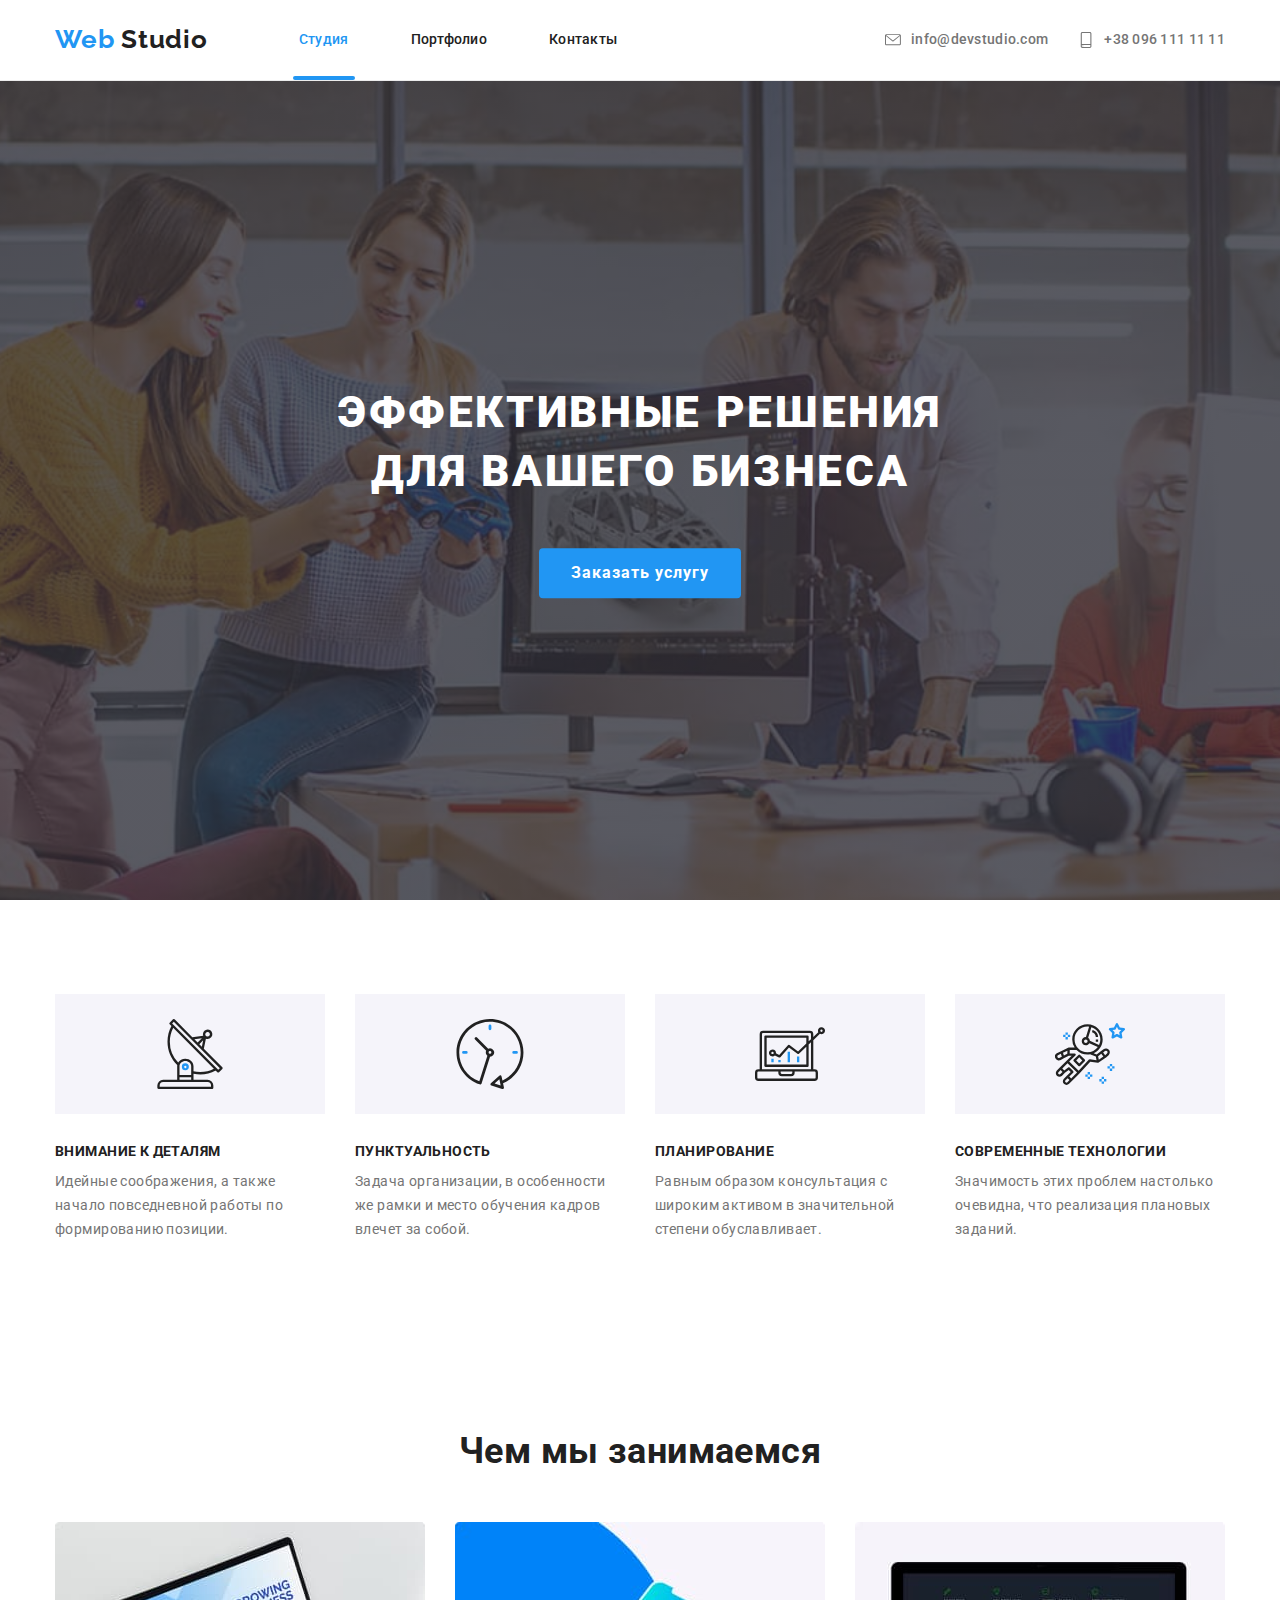
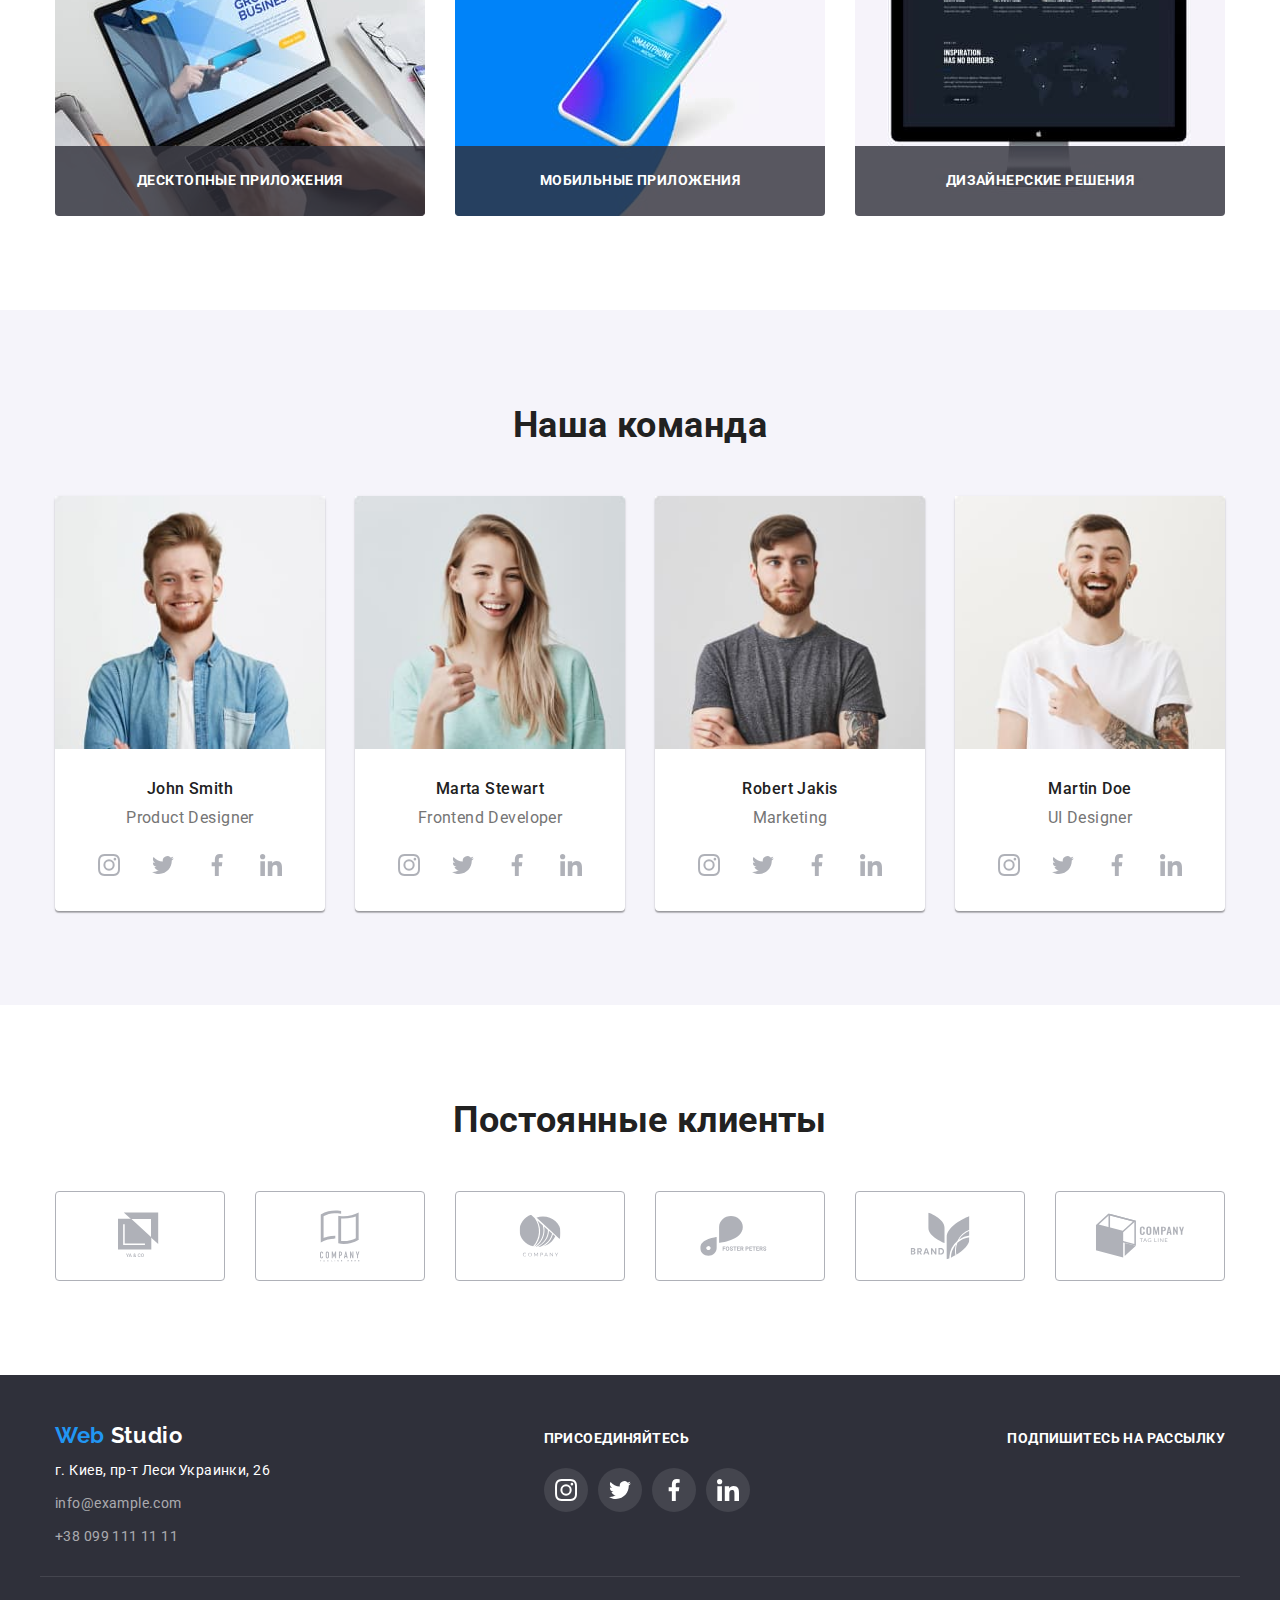
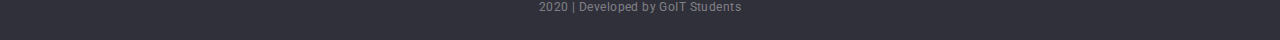
==== index.html @ 8e28c5fd "upload basic files" ====
<!DOCTYPE html>
<html lang="ru">
  <head>
    <meta charset="UTF-8" />
    <meta name="viewport" content="width=device-width, initial-scale=1.0" />
    <title>Студия</title>
    <link
      href="https://fonts.googleapis.com/css2?family=Raleway:wght@700&family=Roboto:wght@400;500;700;900&display=swap"
      rel="stylesheet"
    />

    <link rel="stylesheet" href="./css/modify-modern-normalize.css" />
    <link rel="stylesheet" href="./css/styles.css" />
  </head>

  <body class="page studio">
    <!-- Шапка сайта -->
    <header class="page-header">
      <div class="header-row container">
        <nav class="navigation">
          <a class="logo" href="./index.html"
            ><span class="accent-text">Web</span> Studio</a
          >

          <ul class="site-nav">
            <li class="site-nav__item relative">
              <a class="current site-nav__link accent-hover" href="./index.html"
                >Студия</a
              >
            </li>
            <li class="site-nav__item relative">
              <a class="site-nav__link accent-hover" href="./portfolio.html"
                >Портфолио</a
              >
            </li>
            <li class="site-nav__item relative">
              <a class="site-nav__link accent-hover" href="#">Контакты</a>
            </li>
          </ul>
        </nav>

        <ul class="contact-us grid-row">
          <li class="grid-item">
            <a
              class="contact-us__link accent-hover"
              href="mailto:info@devstudio.com"
            >
              <svg class="contact-us__icon">
                <use href="./images/svg-images.svg#contacts-icon-mail"></use>
              </svg>
              <span>info@devstudio.com</span>
            </a>
          </li>
          <li class="grid-item">
            <a class="contact-us__link accent-hover" href="tel:+380961111111">
              <svg class="contact-us__icon">
                <use href="./images/svg-images.svg#contacts-icon-tel"></use>
              </svg>
              <span>+38 096 111 11 11</span>
            </a>
          </li>
        </ul>
      </div>
    </header>

    <!-- Главное содержимое -->
    <main>
      <!-- Герой -->
      <section class="studio-hero relative">
        <div class="studio-hero__container container in-center">
          <h1 class="studio-hero__title">
            Эффективные решения для вашего бизнеса
          </h1>
          <a class="btn-accent accent-bg" href="#">Заказать услугу</a>
        </div>
      </section>

      <!-- Особенности -->
      <section class="section">
        <ul class="studio-features container grid-row">
          <li class="studio-features__item grid-item">
            <div class="studio-features__icon-box">
              <svg class="studio-features__icon">
                <use href="./images/svg-images.svg#features-icon-antenna"></use>
              </svg>
            </div>

            <h3 class="studio-features__subject">Внимание к деталям</h3>
            <p class="studio-features__text">
              Идейные соображения, а также начало повседневной работы по
              формированию позиции.
            </p>
          </li>
          <li class="studio-features__item grid-item">
            <div class="studio-features__icon-box">
              <svg class="studio-features__icon">
                <use href="./images/svg-images.svg#features-icon-clock"></use>
              </svg>
            </div>

            <h3 class="studio-features__subject">Пунктуальность</h3>
            <p class="studio-features__text">
              Задача организации, в особенности же рамки и место обучения кадров
              влечет за собой.
            </p>
          </li>
          <li class="studio-features__item grid-item">
            <div class="studio-features__icon-box">
              <svg class="studio-features__icon">
                <use href="./images/svg-images.svg#features-icon-diagram"></use>
              </svg>
            </div>

            <h3 class="studio-features__subject">Планирование</h3>
            <p class="studio-features__text">
              Равным образом консультация с широким активом в значительной
              степени обуславливает.
            </p>
          </li>
          <li class="studio-features__item grid-item">
            <div class="studio-features__icon-box">
              <svg class="studio-features__icon">
                <use
                  href="./images/svg-images.svg#features-icon-astronaut"
                ></use>
              </svg>
            </div>

            <h3 class="studio-features__subject">Современные технологии</h3>
            <p class="studio-features__text">
              Значимость этих проблем настолько очевидна, что реализация
              плановых заданий.
            </p>
          </li>
        </ul>
      </section>

      <!-- Чем мы занимаемся -->
      <section class="studio-activity container section">
        <h2 class="studio-section-title">Чем мы занимаемся</h2>
        <ul class="activity__list grid-row">
          <li class="activity__item grid-item relative">
            <img
              class="activity__icon"
              src="./images/desktop-apps.jpg"
              alt="Ноутбук"
              width="380"
              height="294"
            /><span class="activity__subject">Десктопные приложения</span>
          </li>
          <li class="activity__item grid-item relative">
            <img
              class="activity__icon"
              src="./images/mobile-apps.jpg"
              alt="Смартфон"
              width="380"
              height="294"
            /><span class="activity__subject">Мобильные приложения</span>
          </li>
          <li class="activity__item grid-item relative">
            <img
              class="activity__icon"
              src="./images/design-solutions.jpg"
              alt="Проэкт на большом экране"
              width="380"
              height="294"
            /><span class="activity__subject">Дизайнерские решения</span>
          </li>
        </ul>
      </section>

      <!-- Наша команда -->
      <section class="studio-team section">
        <div class="container">
          <h2 class="studio-section-title">Наша команда</h2>
          <ul class="grid-row team-list">
            <li class="team-item grid-item" lang="en">
              <img
                class="team-icon"
                src="./images/team-avatars/avatar-john-smith.jpg"
                alt="John Smith portrait"
                width="278"
                height="260"
              />
              <h3 class="team-title">John Smith</h3>
              <p class="team-role">Product Designer</p>
              <ul class="social-list team-social">
                <li class="social-list__item">
                  <a
                    class="social-list__link accent-bg-hover"
                    href="#"
                    aria-label="John Smith Instagram"
                    ><svg class="social-list__icon">
                      <use
                        href="./images/svg-images.svg#social-icon-instagram"
                      ></use>
                    </svg>
                  </a>
                </li>
                <li class="social-list__item">
                  <a
                    class="social-list__link accent-bg-hover"
                    href="#"
                    aria-label="John Smith Twitter"
                    ><svg class="social-list__icon">
                      <use
                        href="./images/svg-images.svg#social-icon-twitter"
                      ></use>
                    </svg>
                  </a>
                </li>
                <li class="social-list__item">
                  <a
                    class="social-list__link accent-bg-hover"
                    href="#"
                    aria-label="John Smith Facebook"
                    ><svg class="social-list__icon">
                      <use
                        href="./images/svg-images.svg#social-icon-facebook"
                      ></use>
                    </svg>
                  </a>
                </li>
                <li class="social-list__item">
                  <a
                    class="social-list__link accent-bg-hover"
                    href="#"
                    aria-label="John Smith LinkedIn"
                    ><svg class="social-list__icon">
                      <use
                        href="./images/svg-images.svg#social-icon-linkedin"
                      ></use>
                    </svg>
                  </a>
                </li>
              </ul>
            </li>
            <li class="team-item grid-item" lang="en">
              <img
                class="team-icon"
                src="./images/team-avatars/avatar-marta-stewart.jpg"
                alt="Marta Stewart portrait"
                width="278"
                height="260"
              />
              <h3 class="team-title">Marta Stewart</h3>
              <p class="team-role">Frontend Developer</p>
              <ul class="social-list team-social">
                <li class="social-list__item">
                  <a
                    class="social-list__link accent-bg-hover"
                    href="#"
                    aria-label="Marta Stewart Instagram"
                  >
                    <svg class="social-list__icon">
                      <use
                        href="./images/svg-images.svg#social-icon-instagram"
                      ></use>
                    </svg>
                  </a>
                </li>
                <li class="social-list__item">
                  <a
                    class="social-list__link accent-bg-hover"
                    href="#"
                    aria-label="Marta Stewart Twitter"
                  >
                    <svg class="social-list__icon">
                      <use
                        href="./images/svg-images.svg#social-icon-twitter"
                      ></use>
                    </svg>
                  </a>
                </li>
                <li class="social-list__item">
                  <a
                    class="social-list__link accent-bg-hover"
                    href="#"
                    aria-label="Marta Stewart Facebook"
                  >
                    <svg class="social-list__icon">
                      <use
                        href="./images/svg-images.svg#social-icon-facebook"
                      ></use>
                    </svg>
                  </a>
                </li>
                <li class="social-list__item">
                  <a
                    class="social-list__link accent-bg-hover"
                    href="#"
                    aria-label="Marta Stewart LinkedIn"
                  >
                    <svg class="social-list__icon">
                      <use
                        href="./images/svg-images.svg#social-icon-linkedin"
                      ></use>
                    </svg>
                  </a>
                </li>
              </ul>
            </li>
            <li class="team-item grid-item" lang="en">
              <img
                class="team-icon"
                src="./images/team-avatars/avatar-robert-jakis.jpg"
                alt="Robert Jakis portrait"
                width="278"
                height="260"
              />
              <h3 class="team-title">Robert Jakis</h3>
              <p class="team-role">Marketing</p>
              <ul class="social-list team-social">
                <li class="social-list__item">
                  <a
                    class="social-list__link accent-bg-hover"
                    href="#"
                    aria-label="Robert Jakis Instagram"
                  >
                    <svg class="social-list__icon">
                      <use
                        href="./images/svg-images.svg#social-icon-instagram"
                      ></use>
                    </svg>
                  </a>
                </li>
                <li class="social-list__item">
                  <a
                    class="social-list__link accent-bg-hover"
                    href="#"
                    aria-label="Robert Jakis Twitter"
                  >
                    <svg class="social-list__icon">
                      <use
                        href="./images/svg-images.svg#social-icon-twitter"
                      ></use>
                    </svg>
                  </a>
                </li>
                <li class="social-list__item">
                  <a
                    class="social-list__link accent-bg-hover"
                    href="#"
                    aria-label="Robert Jakis Facebook"
                  >
                    <svg class="social-list__icon">
                      <use
                        href="./images/svg-images.svg#social-icon-facebook"
                      ></use>
                    </svg>
                  </a>
                </li>
                <li class="social-list__item">
                  <a
                    class="social-list__link accent-bg-hover"
                    href="#"
                    aria-label="Robert Jakis LinkedIn"
                  >
                    <svg class="social-list__icon">
                      <use
                        href="./images/svg-images.svg#social-icon-linkedin"
                      ></use>
                    </svg>
                  </a>
                </li>
              </ul>
            </li>
            <li class="team-item grid-item" lang="en">
              <img
                class="team-icon"
                src="./images/team-avatars/avatar-martin-doe.jpg"
                alt="Martin Doe portrait"
                width="278"
                height="260"
              />
              <h3 class="team-title">Martin Doe</h3>
              <p class="team-role">UI Designer</p>
              <ul class="social-list team-social">
                <li class="social-list__item">
                  <a
                    class="social-list__link accent-bg-hover"
                    href="#"
                    aria-label="Martin Doe Instagram"
                  >
                    <svg class="social-list__icon">
                      <use
                        href="./images/svg-images.svg#social-icon-instagram"
                      ></use>
                    </svg>
                  </a>
                </li>
                <li class="social-list__item">
                  <a
                    class="social-list__link accent-bg-hover"
                    href="#"
                    aria-label="Martin Doe Twitter"
                  >
                    <svg class="social-list__icon">
                      <use
                        href="./images/svg-images.svg#social-icon-twitter"
                      ></use>
                    </svg>
                  </a>
                </li>
                <li class="social-list__item">
                  <a
                    class="social-list__link accent-bg-hover"
                    href="#"
                    aria-label="Martin Doe Facebook"
                  >
                    <svg class="social-list__icon">
                      <use
                        href="./images/svg-images.svg#social-icon-facebook"
                      ></use>
                    </svg>
                  </a>
                </li>
                <li class="social-list__item">
                  <a
                    class="social-list__link accent-bg-hover"
                    href="#"
                    aria-label="Martin Doe LinkedIn"
                    ><svg class="social-list__icon">
                      <use
                        href="./images/svg-images.svg#social-icon-linkedin"
                      ></use>
                    </svg>
                  </a>
                </li>
              </ul>
            </li>
          </ul>
        </div>
      </section>

      <!-- Постоянные клиенты -->
      <section class="studio-customers section container">
        <h2 class="studio-section-title">Постоянные клиенты</h2>

        <ul class="studio-customers__list grid-row">
          <li class="studio-customers__item grid-item">
            <a
              class="studio-customers__link accent-hover relative"
              href="#"
              aria-label="Логотип компании 1"
            >
              <svg
                class="studio-customers__icon in-center"
                width="44.27"
                height="49.23"
              >
                <use href="./images/svg-images.svg#client-logo-1"></use>
              </svg>
            </a>
          </li>
          <li class="studio-customers__item grid-item">
            <a
              class="studio-customers__link accent-hover relative"
              href="#"
              aria-label="Логотип компании 2"
            >
              <svg
                class="studio-customers__icon client-logo-2 in-center"
                width="40"
                height="52"
              >
                <use href="./images/svg-images.svg#client-logo-2"></use>
              </svg>
            </a>
          </li>
          <li class="studio-customers__item grid-item">
            <a
              class="studio-customers__link accent-hover relative"
              href="#"
              aria-label="Логотип компании 3"
            >
              <svg
                class="studio-customers__icon client-logo-3 in-center"
                width="41"
                height="42.6"
              >
                <use href="./images/svg-images.svg#client-logo-3"></use>
              </svg>
            </a>
          </li>
          <li class="studio-customers__item grid-item">
            <a
              class="studio-customers__link accent-hover relative"
              href="#"
              aria-label="Логотип компании 4"
            >
              <svg
                class="studio-customers__icon client-logo-4 in-center"
                width="79.66"
                height="42.02"
              >
                <use href="./images/svg-images.svg#client-logo-4"></use>
              </svg>
            </a>
          </li>
          <li class="studio-customers__item grid-item">
            <a
              class="studio-customers__link accent-hover relative"
              href="#"
              aria-label="Логотип компании 5"
            >
              <svg
                class="studio-customers__icon client-logo-5 in-center"
                width="59"
                height="47"
              >
                <use href="./images/svg-images.svg#client-logo-5"></use>
              </svg>
            </a>
          </li>
          <li class="studio-customers__item grid-item">
            <a
              class="studio-customers__link accent-hover relative"
              href="#"
              aria-label="Логотип компании 6"
            >
              <svg
                class="studio-customers__icon client-logo-6 in-center"
                width="88.48"
                height="45.44"
              >
                <use href="./images/svg-images.svg#client-logo-6"></use>
              </svg>
            </a>
          </li>
        </ul>
      </section>
    </main>

    <!-- Подвал -->
    <footer class="page-footer">
      <div class="page-footer__row container">
        <div class="page-footer__item">
          <a class="logo" href="./index.html"
            ><span class="accent-text">Web</span> Studio</a
          >
          <!-- Контактные данные -->
          <address class="address">
            <span class="white-text address-item"
              >г. Киев, пр-т Леси Украинки, 26</span
            >
            <a class="address-item" href="mailto:info@devstudio.com"
              >info@example.com</a
            >
            <a class="address-item" href="tel:+380961111111"
              >+38 099 111 11 11</a
            >
          </address>
        </div>

        <!-- Соц. сети -->
        <div class="page-footer__item">
          <b class="subject white-text">Присоединяйтесь</b>
          <ul class="social-list">
            <li class="social-list__item">
              <a
                class="page-footer__social social-list__link accent-bg-hover"
                href="#"
                aria-label="Инстаграм канал этого сайта"
              >
                <svg class="social-list__icon">
                  <use
                    href="./images/svg-images.svg#social-icon-instagram"
                  ></use>
                </svg>
              </a>
            </li>
            <li class="social-list__item">
              <a
                class="page-footer__social social-list__link accent-bg-hover"
                href="#"
                aria-label="Твитер лента этого сайта"
                ><svg class="social-list__icon">
                  <use href="./images/svg-images.svg#social-icon-twitter"></use>
                </svg>
              </a>
            </li>
            <li class="social-list__item">
              <a
                class="page-footer__social social-list__link accent-bg-hover"
                href="#"
                aria-label="Фейсбук страничка этого сайта"
              >
                <svg class="social-list__icon">
                  <use
                    href="./images/svg-images.svg#social-icon-facebook"
                  ></use>
                </svg>
              </a>
            </li>
            <li class="social-list__item">
              <a
                class="page-footer__social social-list__link accent-bg-hover"
                href="#"
                aria-label="Линкед ин профиль этого сайта"
              >
                <svg class="social-list__icon">
                  <use
                    href="./images/svg-images.svg#social-icon-linkedin"
                  ></use>
                </svg>
              </a>
            </li>
          </ul>
        </div>
        <!-- Форма подписки  -->
        <div class="page-footer__item">
          <b class="subject white-text">Подпишитесь на рассылку</b>
        </div>
      </div>
      <!-- Копирайт -->
      <p class="copyright container">2020 | Developed by GoIT Students</p>
    </footer>
  </body>
</html>
---- css/styles.css ----
/* color palette 

(+)    #2196F3 - blue  --color-accent    

(+)    #ffffff - white

(+)    #212121 - black

(+)    #2F303A - black #2

(+)    #757575 - grey

(+)    #AFB1B8 - light grey 

(+)    #F5F4FA - light light grey
*/

/*(+)  #757575 - grey --color-text-primary
(+)    1. .contacts {color} в Шапке
(+) 2. body {color}
      2.1 текст cекции "Особенности"
      2.2 <p?> текст секции "Наша команда"
*/

/*   --color-accent: #2196F3;
(+)        1. буквы "Web" логотипа в Шапке
(+)        1.1 буквы "Web" логотипа в Футере
(+)        2. nav a:hover, a:focus
        3. border-bottom для текушей страницы
(+)        4. цвет фона для .button
        5. :hover инфографики секции "Особенности" - background-color
        6. :hover значков соц.сетей секции "Наша команда"
            6.6  :hover значков соц.сетей в Футере
        7. :hover Логотипов компаний секции "Постоянные клиенты"
*/

/*  #ffffff - white (--color-white) (--color-background-primary)
(+)   1. basic background color  
(+)      2. hero h1 color
(+)      3. .button{ color }
      4. :hover инфографики секции "Особенности" - color
(+)      5. .activity-title{color} секции "Чем мы занимаемся"
      6. .team-card{background:color;}
(+)      7. Буквы "Studio" логотипа в Футере
(+)     8. Физический адресс в Футере
(+)      9. color "Призыва" в Футере
      10. Цвет иконок соц.сетей в Футере
*/

/* (+)  #212121 - black --color-text-title:#212121;
(+)  1. Буквы "Studio" логотипа в Шапке 
(+)  1.1 nav a {color} цвет ссылок навигации в шапке
(+)  2. h3{color} секции "Особенности"
(+)  3. h2{color} секции "Чем мы занимаемся"
(+)  4. h2,h3{color} секции "Наша команда"
(+)  5. h2{color} секции "Постоянные клиенты"
*/

/* (+) #2F303A - black #2
(+)    1. Footer background-color
*/

/*  #AFB1B8  --color-light
  (+)  1. Цвет значков соц.сетей секции "Наша команда"
  (+)  2. Цвет Логотипов компаний секции "Постоянные клиенты"

*/

/*  #F5F4FA - light light grey  --color-background-secondary: #F5F4FA;
    1. background-color инфографики секции "Особенности"
    2. background-color секции "Наша команда"
*/

/* eeeeee  --portfolio-cell-border: #eeeeee;*/

/* 
(+) rgba(255, 255, 255, 0.6); - цвет текста <address> в футере

rgba(255, 255, 255, 0.1)
    1. цвет фона :hover иконок соц сетей
    2. цвет горизонтальной линии в футере

rgba(255, 255, 255, 0.4)
    1. цвет текста копирайт футкра   
    
rgba(47, 48, 58, 0.8);  - --transparent-background  
    1. span{ background-color } секции "Чем мы занимаемся"
    
*/

/* Fonts */
/*
font-family: 'Roboto', sans-serif;
font-family: 'Raleway', sans-serif;
*/
/* .visually-hidden {
  position: absolute;
  width: 1px;
  height: 1px;
  margin: -1px;
  border: 0px;
  padding: 0px;
  clip: rect(0 0 0 0);
  overflow: hidden;
} */

:root {
  /*colors*/
  --color-text-primary: #757575;
  --color-text-title: #212121;

  --color-accent: #2196f3;
  --color-white: #ffffff;
  --color-light: #afb1b8;

  --color-background-primary: #ffffff;
  --color-background-secondary: #f5f4fa;
  --color-background-transparent: rgba(47, 48, 58, 0.8);

  --color-footer-background: #2f303a;
  --color-copyright: rgba(255, 255, 255, 0.4);

  --portfolio-cell-border: #eeeeee;
  --portfolio-cart-overlay: rgba(33, 150, 243, 0.9);
  /**/

  --b-cube: cubic-bezier(0.4, 0, 0.2, 1);
}

/* Селекторы элемента */
body {
  margin: 0;
  color: var(--color-text-primary);
  background-color: var(--color-background-primary);
  font-family: "Roboto", sans-serif;
  font-size: 14px;
  font-weight: 400;
  letter-spacing: 0.03em;
}
img {
  display: block;
  max-width: 100%;
  height: auto;
}
a {
  text-decoration: none;
  color: inherit;
}
h1,
h2,
h3,
p,
ul {
  padding-left: 0;
  margin-top: 0;
  margin-bottom: 0;
}
h2,
h3 {
  color: var(--color-text-title);
  font-weight: 700;
}

li {
  list-style-type: none;
}

/* Элементы дизайна */
/**/
.container {
  max-width: 1200px;
  margin: 0 auto;
  padding-left: 15px;
  padding-right: 15px;
}
.logo {
  display: block;
  font-family: "Raleway", sans-serif;
  font-weight: 700;
  letter-spacing: 0.03em;
}
.btn-accent {
  display: inline-block;
  min-width: 200px;
  padding: 10px 32px;
  border-radius: 4px;
  /*
  color: var(--color-white);
  background-color: var(--color-accent);
*/
  font-size: 16px;
  font-weight: 700;
  line-height: 1.87;
  text-align: center;
  letter-spacing: 0.06em;
}
.btn-simple {
  display: block;
  padding: 6px 22px;
  border: none;
  border-radius: 4px;

  color: var(--color-text-title);
  background-color: var(--color-background-secondary);

  font-family: Roboto;
  font-style: normal;
  font-weight: 500;
  font-size: 16px;
  line-height: 1.63;
  text-align: center;
  letter-spacing: 0.03em;
}
.btn-simple:hover,
.btn-simple:focus {
  box-shadow: 0px 2px 2px rgba(0, 0, 0, 0.12), 0px 1px 2px rgba(0, 0, 0, 0.08),
    0px 3px 1px rgba(0, 0, 0, 0.1);
}
/* Акценты текста */
.accent-hover {
  transition: color 250ms var(--b-cube);
}
.accent-text,
.accent-hover:hover,
.accent-hover:focus {
  color: var(--color-accent);
}
.white-text {
  color: var(--color-white);
}
.section {
  padding-top: 94px;
  padding-bottom: 94px;
}
/* Акцент  фона */
.accent-bg,
.accent-bg-hover:hover,
.accent-bg-hover:focus {
  background-color: var(--color-accent);
  color: var(--color-white);
}
.accent-bg-hover {
  transition: background-color 250ms var(--b-cube), color 250ms var(--b-cube);
}
/* стандартная Строчка и Сетка */
.grid-row,
.grid-table {
}
/* ( 30px между ) */
.grid-row > .grid-item + .grid-item {
  margin-left: 30px;
}
/* 3 штуки в строке и 30px между */
.grid-table > .grid-item:not(:nth-child(3n)) {
  margin-right: 30px;
}
.grid-table > .grid-item:nth-last-child(n + 4) {
  margin-bottom: 30px;
}
/* Список соц.сетей */
.social-list {
  padding-left: 0px;
  display: flex;
}
.social-list__item + .social-list__item {
  margin-left: 10px;
}
.social-list__link {
  display: block;
  width: 44px;
  height: 44px;

  padding: 11px;
  border-radius: 22px;

  color: var(--color-light);
}
.social-list__icon {
  fill: currentColor;
  width: 22px;
  height: 22px;
}

/* Относительное позиционирование */
.relative {
  position: relative;
}
/* Центрирование внутри контейнера   */
.in-center {
  position: absolute;
  left: 50%;
  top: 50%;
  transform: translate(-50%, -50%);
}

/**/
/* Шапка сайта */
/**/
.page-header {
  border-bottom: 1px solid #ececec;
}
.header-row,
.navigation,
.site-nav,
.contact-us {
  display: flex;
  align-items: center;
}
.header-row {
  min-height: 80px;
  justify-content: space-between;
}
.navigation > .logo {
  color: var(--color-text-title);
  font-size: 26px;
  line-height: 1.2;
}
.site-nav {
  margin-left: 85px;
  padding-left: 0px;
}
.site-nav__item + .site-nav__item {
  margin-left: 50px;
}
.site-nav__link {
  display: block;
  padding: 32px 6px;
  color: var(--color-text-title);
  font-weight: 500;
  line-height: 1.14;
  letter-spacing: 0.02em;
}
.site-nav__link.current {
  color: var(--color-accent);
}

.site-nav__link.current::after {
  transform: scaleX(1);
}
.site-nav__link::after {
  content: "";
  position: absolute;
  bottom: 0;
  left: 0;
  display: block;
  width: 100%;
  height: 4px;
  border-radius: 2px;
  background-color: var(--color-accent);
  transform: scaleX(0);

  transition: transform 250ms var(--b-cube);
}
.site-nav__link:hover::after,
.site-nav__link:focus::after {
  transform: scaleX(1);
}

.contact-us__link {
  display: flex;

  padding: 28px 0;
  color: var(--color-text-primary);
  font-weight: 500;
  line-height: 1.14;
  letter-spacing: 0.02em;
}
.contact-us__icon {
  width: 16px;
  height: 16px;
  margin-right: 10px;

  fill: currentColor;
}
/**/

/* Подвал */
/**/
.page-footer {
  background-color: var(--color-footer-background);
}
.page-footer__row {
  padding-top: 48px;
  padding-bottom: 28px;
  display: flex;
  justify-content: space-between;
  align-items: baseline;
}
.page-footer__social {
  background-color: rgba(255, 255, 255, 0.1);
  color: var(--color-white);
}
.page-footer .logo {
  margin-bottom: 10px;
  color: var(--color-white);
  font-size: 22px;
  line-height: 1.18;
}

.page-footer .address {
  min-width: 231px;
  color: rgba(255, 255, 255, 0.6);
  line-height: 1.71;
  font-style: normal;
}
.address > .address-item + .address-item {
  margin-top: 9px;
}
.address-item {
  display: block;
}

.page-footer .subject {
  display: block;
  margin-bottom: 21px;
  font-weight: bold;
  line-height: 1.14;
  text-transform: uppercase;
}

.copyright {
  padding-top: 18px;
  padding-bottom: 21px;
  border-top: 1px solid rgba(255, 255, 255, 0.1);
  color: var(--color-copyright);
  font-size: 12px;
  line-height: 2;
  text-align: center;
}
/**/
/* страница  Студия  */
/**/
.studio-section-title {
  font-size: 36px;
  line-height: 1.17;
  text-align: center;
  margin-bottom: 50px;
}
/* Герой */
.studio-hero {
  height: calc(100vh - 81px);
  min-height: 313px;

  background-image: linear-gradient(
      var(--color-background-transparent),
      var(--color-background-transparent)
    ),
    url("../images/hero-image/hero-image.jpg");
  background-position: center;
  background-size: cover;
  background-color: var(--color-background-transparent);

  text-align: center;
}
.studio-hero__title {
  max-width: 646px;

  margin: 0 auto 46px;

  color: var(--color-white);

  font-weight: 900;
  font-size: 44px;
  line-height: 1.36;
  letter-spacing: 0.06em;
  text-transform: uppercase;
}
/* Особенности */
.studio-features {
  display: flex;
}
.studio-features__item {
  width: calc((100% - 90px) / 4);
}
.studio-features__icon-box {
  padding: 25px;
  margin-bottom: 30px;
  background-color: var(--color-background-secondary);
}
.studio-features__icon {
  width: 70px;
  height: 70px;
  display: block;
  margin-left: auto;
  margin-right: auto;
}
.studio-features__subject {
  font-size: 14px;
  line-height: 1.14;
  text-transform: uppercase;
  margin-bottom: 10px;
}
.studio-features__text {
  line-height: 1.71;
}
/* Чем мы занимаемся */
.studio-activity {
}
.activity__list {
  display: flex;
}
.activity__item {
  border-radius: 4px;
  overflow: hidden;
}
.activity__icon {
  display: block;
}
.activity__subject {
  position: absolute;
  bottom: 0;
  width: 100%;

  display: block;
  padding-top: 27px;
  padding-bottom: 27px;

  background-color: var(--color-background-transparent);
  color: var(--color-white);

  font-weight: 700;
  line-height: 1.14;
  text-align: center;
  text-transform: uppercase;
}
/* Наша команда */
.studio-team {
  background-color: var(--color-background-secondary);
}
.team-list {
  display: flex;
}
.team-item {
  background-color: var(--color-white);
  border-radius: 4px;
  box-shadow: 0px 2px 1px rgba(0, 0, 0, 0.2), 0px 1px 1px rgba(0, 0, 0, 0.14),
    0px 1px 3px rgba(0, 0, 0, 0.12);
  text-align: center;
}
.team-icon {
  margin-bottom: 30px;
}
.team-title {
  margin-bottom: 10px;
  font-weight: 500;
  font-size: 16px;
  line-height: 1.19;
}
.team-role {
  margin-bottom: 16px;
  font-size: 16px;
  line-height: 1.19;
}
.team-social {
  justify-content: center;
  margin-bottom: 24px;
}

/* Постоянные клиенты */
.studio-customers__list {
  display: flex;
}
.studio-customers__item {
  width: calc((100% - (30px * 5)) / 6);
}
.studio-customers__link {
  position: relative;

  display: block;
  min-height: 90px;

  border: 1px solid;
  border-radius: 4px;

  color: var(--color-light);

  transform: scale(1);
  transition: transform 250ms var(--b-cube) 75ms;
}
.studio-customers__link:hover,
.studio-customers__link:focus {
  transform: scale(1.15);
}
.studio-customers__icon {
  fill: currentColor;
}
/**/

/* Страница Портфолио */
/**/

/* portfolio-filter */
.portfolio-filter {
  display: flex;
  justify-content: center;
  padding-bottom: 50px;
}
.portfolio-filter__button + .portfolio-filter__button {
  margin-left: 8px;
}
/* portfolio-list */
.portfolio-list {
  display: flex;
  flex-wrap: wrap;
}
.portfolio-list__item {
  width: calc((100% - 30px * 2) / 3);
}
/* portfolio-cart */
.portfolio-cart {
  background-color: var(--color-white);
}
.portfolio-cart__thumb {
  position: relative;
  overflow: hidden;
}
.portfolio-cart__link {
  display: block;
  height: 100%;
  border-radius: 5px;
  border: 1px solid var(--portfolio-cell-border);
}
.portfolio-cart__link:hover,
.portfolio-cart__link:focus {
  box-shadow: 1px 4px 6px rgba(0, 0, 0, 0.16), 0px 4px 4px rgba(0, 0, 0, 0.06),
    0px 1px 1px rgba(0, 0, 0, 0.12);
}
.portfolio-cart__icon {
  border-top-right-radius: 5px;
  border-top-left-radius: 5px;
}
.portfolio-cart__cell {
  padding: 20px 24px;
  /* border: 1px solid var(--portfolio-cell-border); 
   border-top: none; 
   border-bottom-right-radius: 5px; 
   border-bottom-left-radius: 5px; 
   height: calc(100% - 294px); */
}
.portfolio-cart__title {
  margin-bottom: 4px;
  font-size: 18px;
  line-height: 2;
  letter-spacing: 0.06em;
}
.portfolio-cart__text {
  position: absolute;
  top: 0;
  left: 0;

  display: flex;
  align-items: center;

  width: 100%;
  height: 100%;
  padding: 24px;
  border-top-left-radius: 5px;
  border-top-right-radius: 5px;

  font-size: 18px;
  line-height: 1.56;

  color: transparent;
  background-color: var(--portfolio-cart-overlay);

  transform: translateY(101%);
  transition: transform 250ms var(--b-cube), color 250ms var(--b-cube) 150ms;
}
.portfolio-cart__link:hover .portfolio-cart__text,
.portfolio-cart__link:focus .portfolio-cart__text {
  transform: translateY(1px);
  color: var(--color-white);
}
.portfolio-cart__tag {
  font-size: 16px;
  line-height: 1.87;
}
/**/
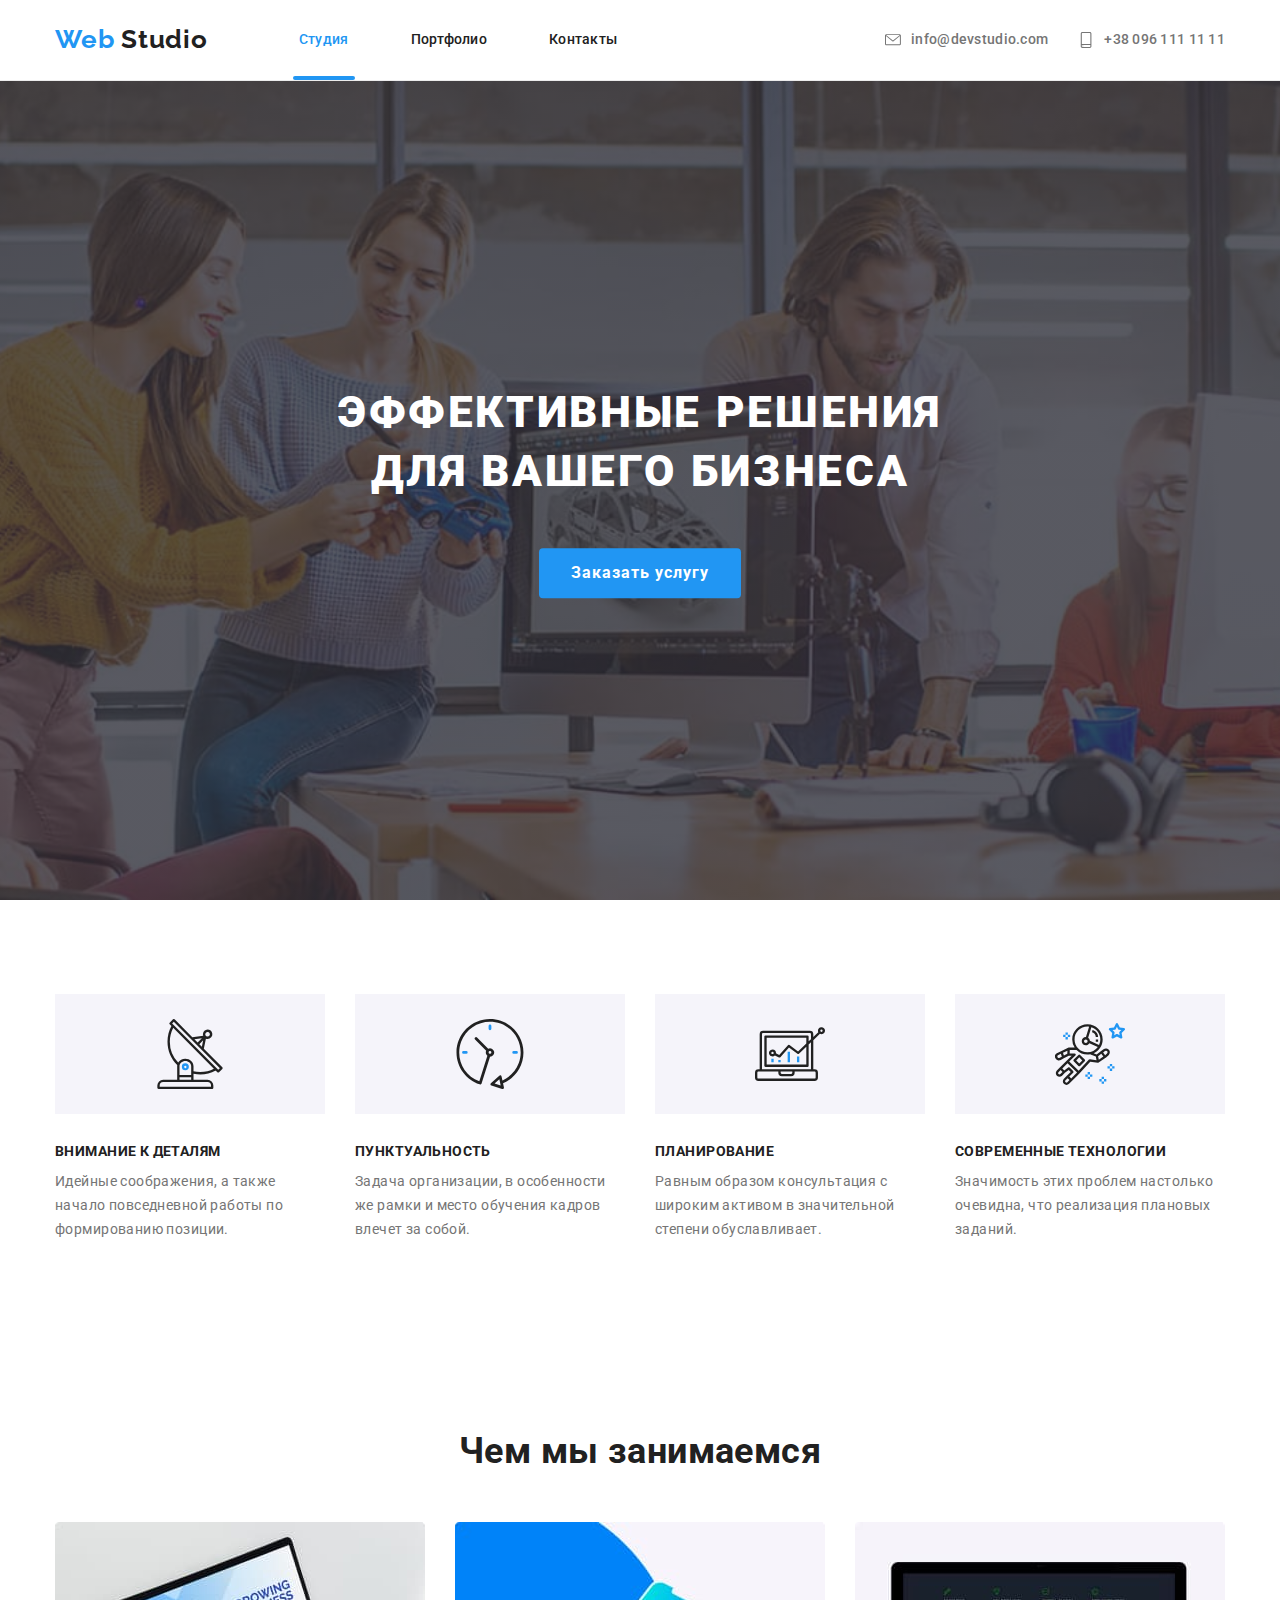
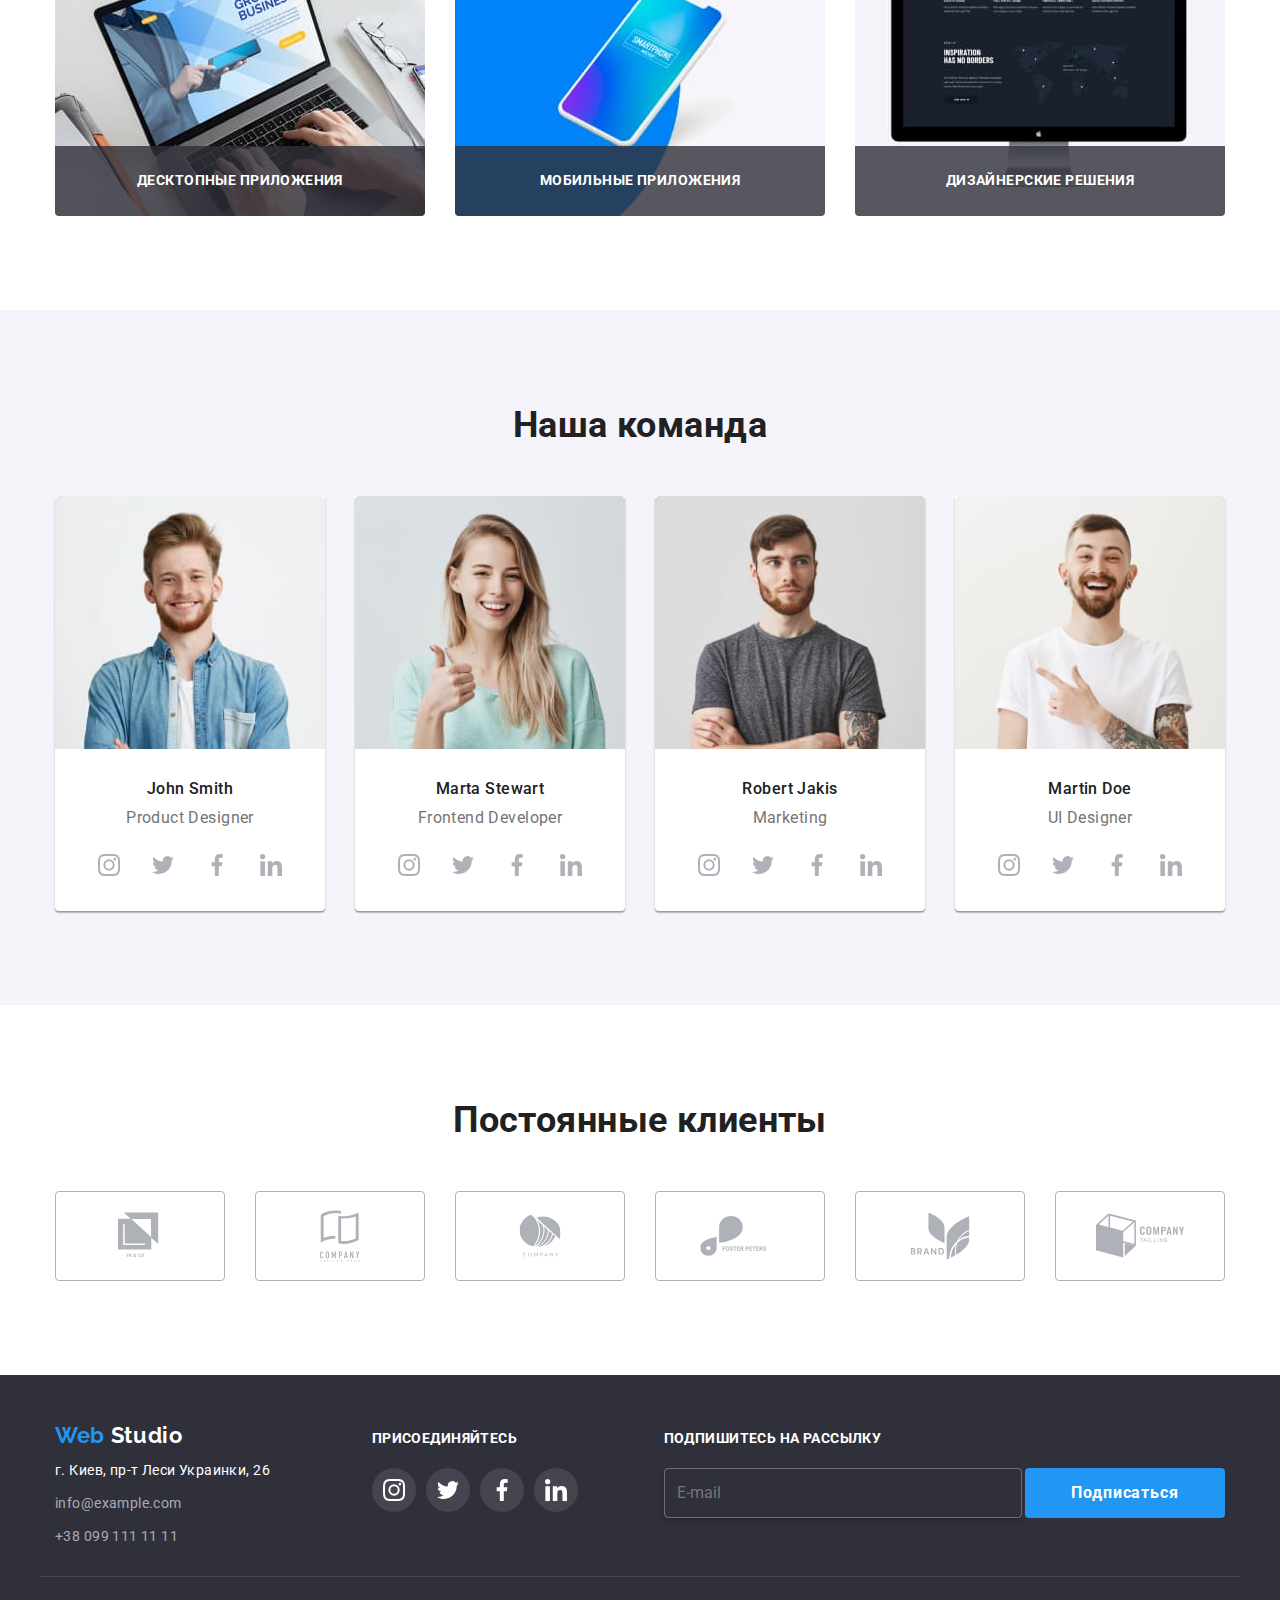
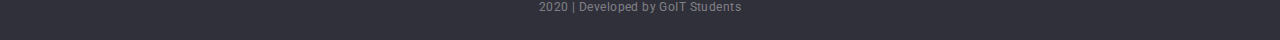
==== commit 08d8df2c: "makes modal window" ====
--- a/index.html
+++ b/index.html
@@ -13,608 +13,678 @@
     <link rel="stylesheet" href="./css/styles.css" />
   </head>
 
-  <body class="page studio">
-    <!-- Шапка сайта -->
-    <header class="page-header">
-      <div class="header-row container">
-        <nav class="navigation">
-          <a class="logo" href="./index.html"
-            ><span class="accent-text">Web</span> Studio</a
-          >
-
-          <ul class="site-nav">
-            <li class="site-nav__item relative">
-              <a class="current site-nav__link accent-hover" href="./index.html"
-                >Студия</a
-              >
-            </li>
-            <li class="site-nav__item relative">
-              <a class="site-nav__link accent-hover" href="./portfolio.html"
-                >Портфолио</a
-              >
-            </li>
-            <li class="site-nav__item relative">
-              <a class="site-nav__link accent-hover" href="#">Контакты</a>
-            </li>
-          </ul>
-        </nav>
-
-        <ul class="contact-us grid-row">
-          <li class="grid-item">
-            <a
-              class="contact-us__link accent-hover"
-              href="mailto:info@devstudio.com"
+  <body class="page studio" data-no-scroll>
+    <div data-blur-wrapper>
+      <!-- Шапка сайта -->
+      <header class="page-header">
+        <div class="header-row container">
+          <nav class="navigation">
+            <a class="logo" href="./index.html"
+              ><span class="accent-text">Web</span> Studio</a
             >
-              <svg class="contact-us__icon">
-                <use href="./images/svg-images.svg#contacts-icon-mail"></use>
-              </svg>
-              <span>info@devstudio.com</span>
-            </a>
-          </li>
-          <li class="grid-item">
-            <a class="contact-us__link accent-hover" href="tel:+380961111111">
-              <svg class="contact-us__icon">
-                <use href="./images/svg-images.svg#contacts-icon-tel"></use>
-              </svg>
-              <span>+38 096 111 11 11</span>
-            </a>
-          </li>
-        </ul>
-      </div>
-    </header>
-
-    <!-- Главное содержимое -->
-    <main>
-      <!-- Герой -->
-      <section class="studio-hero relative">
-        <div class="studio-hero__container container in-center">
-          <h1 class="studio-hero__title">
-            Эффективные решения для вашего бизнеса
-          </h1>
-          <a class="btn-accent accent-bg" href="#">Заказать услугу</a>
-        </div>
-      </section>
-
-      <!-- Особенности -->
-      <section class="section">
-        <ul class="studio-features container grid-row">
-          <li class="studio-features__item grid-item">
-            <div class="studio-features__icon-box">
-              <svg class="studio-features__icon">
-                <use href="./images/svg-images.svg#features-icon-antenna"></use>
-              </svg>
-            </div>
-
-            <h3 class="studio-features__subject">Внимание к деталям</h3>
-            <p class="studio-features__text">
-              Идейные соображения, а также начало повседневной работы по
-              формированию позиции.
-            </p>
-          </li>
-          <li class="studio-features__item grid-item">
-            <div class="studio-features__icon-box">
-              <svg class="studio-features__icon">
-                <use href="./images/svg-images.svg#features-icon-clock"></use>
-              </svg>
-            </div>
-
-            <h3 class="studio-features__subject">Пунктуальность</h3>
-            <p class="studio-features__text">
-              Задача организации, в особенности же рамки и место обучения кадров
-              влечет за собой.
-            </p>
-          </li>
-          <li class="studio-features__item grid-item">
-            <div class="studio-features__icon-box">
-              <svg class="studio-features__icon">
-                <use href="./images/svg-images.svg#features-icon-diagram"></use>
-              </svg>
-            </div>
-
-            <h3 class="studio-features__subject">Планирование</h3>
-            <p class="studio-features__text">
-              Равным образом консультация с широким активом в значительной
-              степени обуславливает.
-            </p>
-          </li>
-          <li class="studio-features__item grid-item">
-            <div class="studio-features__icon-box">
-              <svg class="studio-features__icon">
-                <use
-                  href="./images/svg-images.svg#features-icon-astronaut"
-                ></use>
-              </svg>
-            </div>
-
-            <h3 class="studio-features__subject">Современные технологии</h3>
-            <p class="studio-features__text">
-              Значимость этих проблем настолько очевидна, что реализация
-              плановых заданий.
-            </p>
-          </li>
-        </ul>
-      </section>
-
-      <!-- Чем мы занимаемся -->
-      <section class="studio-activity container section">
-        <h2 class="studio-section-title">Чем мы занимаемся</h2>
-        <ul class="activity__list grid-row">
-          <li class="activity__item grid-item relative">
-            <img
-              class="activity__icon"
-              src="./images/desktop-apps.jpg"
-              alt="Ноутбук"
-              width="380"
-              height="294"
-            /><span class="activity__subject">Десктопные приложения</span>
-          </li>
-          <li class="activity__item grid-item relative">
-            <img
-              class="activity__icon"
-              src="./images/mobile-apps.jpg"
-              alt="Смартфон"
-              width="380"
-              height="294"
-            /><span class="activity__subject">Мобильные приложения</span>
-          </li>
-          <li class="activity__item grid-item relative">
-            <img
-              class="activity__icon"
-              src="./images/design-solutions.jpg"
-              alt="Проэкт на большом экране"
-              width="380"
-              height="294"
-            /><span class="activity__subject">Дизайнерские решения</span>
-          </li>
-        </ul>
-      </section>
-
-      <!-- Наша команда -->
-      <section class="studio-team section">
-        <div class="container">
-          <h2 class="studio-section-title">Наша команда</h2>
-          <ul class="grid-row team-list">
-            <li class="team-item grid-item" lang="en">
-              <img
-                class="team-icon"
-                src="./images/team-avatars/avatar-john-smith.jpg"
-                alt="John Smith portrait"
-                width="278"
-                height="260"
-              />
-              <h3 class="team-title">John Smith</h3>
-              <p class="team-role">Product Designer</p>
-              <ul class="social-list team-social">
-                <li class="social-list__item">
-                  <a
-                    class="social-list__link accent-bg-hover"
-                    href="#"
-                    aria-label="John Smith Instagram"
-                    ><svg class="social-list__icon">
-                      <use
-                        href="./images/svg-images.svg#social-icon-instagram"
-                      ></use>
-                    </svg>
-                  </a>
-                </li>
-                <li class="social-list__item">
-                  <a
-                    class="social-list__link accent-bg-hover"
-                    href="#"
-                    aria-label="John Smith Twitter"
-                    ><svg class="social-list__icon">
-                      <use
-                        href="./images/svg-images.svg#social-icon-twitter"
-                      ></use>
-                    </svg>
-                  </a>
-                </li>
-                <li class="social-list__item">
-                  <a
-                    class="social-list__link accent-bg-hover"
-                    href="#"
-                    aria-label="John Smith Facebook"
-                    ><svg class="social-list__icon">
-                      <use
-                        href="./images/svg-images.svg#social-icon-facebook"
-                      ></use>
-                    </svg>
-                  </a>
-                </li>
-                <li class="social-list__item">
-                  <a
-                    class="social-list__link accent-bg-hover"
-                    href="#"
-                    aria-label="John Smith LinkedIn"
-                    ><svg class="social-list__icon">
-                      <use
-                        href="./images/svg-images.svg#social-icon-linkedin"
-                      ></use>
-                    </svg>
-                  </a>
-                </li>
-              </ul>
-            </li>
-            <li class="team-item grid-item" lang="en">
-              <img
-                class="team-icon"
-                src="./images/team-avatars/avatar-marta-stewart.jpg"
-                alt="Marta Stewart portrait"
-                width="278"
-                height="260"
-              />
-              <h3 class="team-title">Marta Stewart</h3>
-              <p class="team-role">Frontend Developer</p>
-              <ul class="social-list team-social">
-                <li class="social-list__item">
-                  <a
-                    class="social-list__link accent-bg-hover"
-                    href="#"
-                    aria-label="Marta Stewart Instagram"
-                  >
-                    <svg class="social-list__icon">
-                      <use
-                        href="./images/svg-images.svg#social-icon-instagram"
-                      ></use>
-                    </svg>
-                  </a>
-                </li>
-                <li class="social-list__item">
-                  <a
-                    class="social-list__link accent-bg-hover"
-                    href="#"
-                    aria-label="Marta Stewart Twitter"
-                  >
-                    <svg class="social-list__icon">
-                      <use
-                        href="./images/svg-images.svg#social-icon-twitter"
-                      ></use>
-                    </svg>
-                  </a>
-                </li>
-                <li class="social-list__item">
-                  <a
-                    class="social-list__link accent-bg-hover"
-                    href="#"
-                    aria-label="Marta Stewart Facebook"
-                  >
-                    <svg class="social-list__icon">
-                      <use
-                        href="./images/svg-images.svg#social-icon-facebook"
-                      ></use>
-                    </svg>
-                  </a>
-                </li>
-                <li class="social-list__item">
-                  <a
-                    class="social-list__link accent-bg-hover"
-                    href="#"
-                    aria-label="Marta Stewart LinkedIn"
-                  >
-                    <svg class="social-list__icon">
-                      <use
-                        href="./images/svg-images.svg#social-icon-linkedin"
-                      ></use>
-                    </svg>
-                  </a>
-                </li>
-              </ul>
-            </li>
-            <li class="team-item grid-item" lang="en">
-              <img
-                class="team-icon"
-                src="./images/team-avatars/avatar-robert-jakis.jpg"
-                alt="Robert Jakis portrait"
-                width="278"
-                height="260"
-              />
-              <h3 class="team-title">Robert Jakis</h3>
-              <p class="team-role">Marketing</p>
-              <ul class="social-list team-social">
-                <li class="social-list__item">
-                  <a
-                    class="social-list__link accent-bg-hover"
-                    href="#"
-                    aria-label="Robert Jakis Instagram"
-                  >
-                    <svg class="social-list__icon">
-                      <use
-                        href="./images/svg-images.svg#social-icon-instagram"
-                      ></use>
-                    </svg>
-                  </a>
-                </li>
-                <li class="social-list__item">
-                  <a
-                    class="social-list__link accent-bg-hover"
-                    href="#"
-                    aria-label="Robert Jakis Twitter"
-                  >
-                    <svg class="social-list__icon">
-                      <use
-                        href="./images/svg-images.svg#social-icon-twitter"
-                      ></use>
-                    </svg>
-                  </a>
-                </li>
-                <li class="social-list__item">
-                  <a
-                    class="social-list__link accent-bg-hover"
-                    href="#"
-                    aria-label="Robert Jakis Facebook"
-                  >
-                    <svg class="social-list__icon">
-                      <use
-                        href="./images/svg-images.svg#social-icon-facebook"
-                      ></use>
-                    </svg>
-                  </a>
-                </li>
-                <li class="social-list__item">
-                  <a
-                    class="social-list__link accent-bg-hover"
-                    href="#"
-                    aria-label="Robert Jakis LinkedIn"
-                  >
-                    <svg class="social-list__icon">
-                      <use
-                        href="./images/svg-images.svg#social-icon-linkedin"
-                      ></use>
-                    </svg>
-                  </a>
-                </li>
-              </ul>
-            </li>
-            <li class="team-item grid-item" lang="en">
-              <img
-                class="team-icon"
-                src="./images/team-avatars/avatar-martin-doe.jpg"
-                alt="Martin Doe portrait"
-                width="278"
-                height="260"
-              />
-              <h3 class="team-title">Martin Doe</h3>
-              <p class="team-role">UI Designer</p>
-              <ul class="social-list team-social">
-                <li class="social-list__item">
-                  <a
-                    class="social-list__link accent-bg-hover"
-                    href="#"
-                    aria-label="Martin Doe Instagram"
-                  >
-                    <svg class="social-list__icon">
-                      <use
-                        href="./images/svg-images.svg#social-icon-instagram"
-                      ></use>
-                    </svg>
-                  </a>
-                </li>
-                <li class="social-list__item">
-                  <a
-                    class="social-list__link accent-bg-hover"
-                    href="#"
-                    aria-label="Martin Doe Twitter"
-                  >
-                    <svg class="social-list__icon">
-                      <use
-                        href="./images/svg-images.svg#social-icon-twitter"
-                      ></use>
-                    </svg>
-                  </a>
-                </li>
-                <li class="social-list__item">
-                  <a
-                    class="social-list__link accent-bg-hover"
-                    href="#"
-                    aria-label="Martin Doe Facebook"
-                  >
-                    <svg class="social-list__icon">
-                      <use
-                        href="./images/svg-images.svg#social-icon-facebook"
-                      ></use>
-                    </svg>
-                  </a>
-                </li>
-                <li class="social-list__item">
-                  <a
-                    class="social-list__link accent-bg-hover"
-                    href="#"
-                    aria-label="Martin Doe LinkedIn"
-                    ><svg class="social-list__icon">
-                      <use
-                        href="./images/svg-images.svg#social-icon-linkedin"
-                      ></use>
-                    </svg>
-                  </a>
-                </li>
-              </ul>
+
+            <ul class="site-nav">
+              <li class="site-nav__item relative">
+                <a
+                  class="current site-nav__link accent-hover"
+                  href="./index.html"
+                  >Студия</a
+                >
+              </li>
+              <li class="site-nav__item relative">
+                <a class="site-nav__link accent-hover" href="./portfolio.html"
+                  >Портфолио</a
+                >
+              </li>
+              <li class="site-nav__item relative">
+                <a class="site-nav__link accent-hover" href="#">Контакты</a>
+              </li>
+            </ul>
+          </nav>
+
+          <ul class="contact-us grid-row">
+            <li class="grid-item">
+              <a
+                class="contact-us__link accent-hover"
+                href="mailto:info@devstudio.com"
+              >
+                <svg class="contact-us__icon">
+                  <use href="./images/svg-images.svg#contacts-icon-mail"></use>
+                </svg>
+                <span>info@devstudio.com</span>
+              </a>
+            </li>
+            <li class="grid-item">
+              <a class="contact-us__link accent-hover" href="tel:+380961111111">
+                <svg class="contact-us__icon">
+                  <use href="./images/svg-images.svg#contacts-icon-tel"></use>
+                </svg>
+                <span>+38 096 111 11 11</span>
+              </a>
             </li>
           </ul>
         </div>
-      </section>
-
-      <!-- Постоянные клиенты -->
-      <section class="studio-customers section container">
-        <h2 class="studio-section-title">Постоянные клиенты</h2>
-
-        <ul class="studio-customers__list grid-row">
-          <li class="studio-customers__item grid-item">
-            <a
-              class="studio-customers__link accent-hover relative"
-              href="#"
-              aria-label="Логотип компании 1"
+      </header>
+
+      <!-- Главное содержимое -->
+      <main>
+        <!-- Герой -->
+        <section class="studio-hero relative">
+          <div class="studio-hero__container container in-center">
+            <h1 class="studio-hero__title">
+              Эффективные решения для вашего бизнеса
+            </h1>
+            <button class="btn-accent accent-bg" data-modal-open>
+              Заказать услугу
+            </button>
+          </div>
+        </section>
+
+        <!-- Особенности -->
+        <section class="section">
+          <ul class="studio-features container grid-row">
+            <li class="studio-features__item grid-item">
+              <div class="studio-features__icon-box">
+                <svg class="studio-features__icon">
+                  <use
+                    href="./images/svg-images.svg#features-icon-antenna"
+                  ></use>
+                </svg>
+              </div>
+
+              <h3 class="studio-features__subject">Внимание к деталям</h3>
+              <p class="studio-features__text">
+                Идейные соображения, а также начало повседневной работы по
+                формированию позиции.
+              </p>
+            </li>
+            <li class="studio-features__item grid-item">
+              <div class="studio-features__icon-box">
+                <svg class="studio-features__icon">
+                  <use href="./images/svg-images.svg#features-icon-clock"></use>
+                </svg>
+              </div>
+
+              <h3 class="studio-features__subject">Пунктуальность</h3>
+              <p class="studio-features__text">
+                Задача организации, в особенности же рамки и место обучения
+                кадров влечет за собой.
+              </p>
+            </li>
+            <li class="studio-features__item grid-item">
+              <div class="studio-features__icon-box">
+                <svg class="studio-features__icon">
+                  <use
+                    href="./images/svg-images.svg#features-icon-diagram"
+                  ></use>
+                </svg>
+              </div>
+
+              <h3 class="studio-features__subject">Планирование</h3>
+              <p class="studio-features__text">
+                Равным образом консультация с широким активом в значительной
+                степени обуславливает.
+              </p>
+            </li>
+            <li class="studio-features__item grid-item">
+              <div class="studio-features__icon-box">
+                <svg class="studio-features__icon">
+                  <use
+                    href="./images/svg-images.svg#features-icon-astronaut"
+                  ></use>
+                </svg>
+              </div>
+
+              <h3 class="studio-features__subject">Современные технологии</h3>
+              <p class="studio-features__text">
+                Значимость этих проблем настолько очевидна, что реализация
+                плановых заданий.
+              </p>
+            </li>
+          </ul>
+        </section>
+
+        <!-- Чем мы занимаемся -->
+        <section class="studio-activity container section">
+          <h2 class="studio-section-title">Чем мы занимаемся</h2>
+          <ul class="activity__list grid-row">
+            <li class="activity__item grid-item relative">
+              <img
+                class="activity__icon"
+                src="./images/desktop-apps.jpg"
+                alt="Ноутбук"
+                width="380"
+                height="294"
+              /><span class="activity__subject">Десктопные приложения</span>
+            </li>
+            <li class="activity__item grid-item relative">
+              <img
+                class="activity__icon"
+                src="./images/mobile-apps.jpg"
+                alt="Смартфон"
+                width="380"
+                height="294"
+              /><span class="activity__subject">Мобильные приложения</span>
+            </li>
+            <li class="activity__item grid-item relative">
+              <img
+                class="activity__icon"
+                src="./images/design-solutions.jpg"
+                alt="Проэкт на большом экране"
+                width="380"
+                height="294"
+              /><span class="activity__subject">Дизайнерские решения</span>
+            </li>
+          </ul>
+        </section>
+
+        <!-- Наша команда -->
+        <section class="studio-team section">
+          <div class="container">
+            <h2 class="studio-section-title">Наша команда</h2>
+            <ul class="grid-row team-list">
+              <li class="team-item grid-item" lang="en">
+                <img
+                  class="team-icon"
+                  src="./images/team-avatars/avatar-john-smith.jpg"
+                  alt="John Smith portrait"
+                  width="278"
+                  height="260"
+                />
+                <h3 class="team-title">John Smith</h3>
+                <p class="team-role">Product Designer</p>
+                <ul class="social-list team-social">
+                  <li class="social-list__item">
+                    <a
+                      class="social-list__link accent-bg-hover"
+                      href="#"
+                      aria-label="John Smith Instagram"
+                      ><svg class="social-list__icon">
+                        <use
+                          href="./images/svg-images.svg#social-icon-instagram"
+                        ></use>
+                      </svg>
+                    </a>
+                  </li>
+                  <li class="social-list__item">
+                    <a
+                      class="social-list__link accent-bg-hover"
+                      href="#"
+                      aria-label="John Smith Twitter"
+                      ><svg class="social-list__icon">
+                        <use
+                          href="./images/svg-images.svg#social-icon-twitter"
+                        ></use>
+                      </svg>
+                    </a>
+                  </li>
+                  <li class="social-list__item">
+                    <a
+                      class="social-list__link accent-bg-hover"
+                      href="#"
+                      aria-label="John Smith Facebook"
+                      ><svg class="social-list__icon">
+                        <use
+                          href="./images/svg-images.svg#social-icon-facebook"
+                        ></use>
+                      </svg>
+                    </a>
+                  </li>
+                  <li class="social-list__item">
+                    <a
+                      class="social-list__link accent-bg-hover"
+                      href="#"
+                      aria-label="John Smith LinkedIn"
+                      ><svg class="social-list__icon">
+                        <use
+                          href="./images/svg-images.svg#social-icon-linkedin"
+                        ></use>
+                      </svg>
+                    </a>
+                  </li>
+                </ul>
+              </li>
+              <li class="team-item grid-item" lang="en">
+                <img
+                  class="team-icon"
+                  src="./images/team-avatars/avatar-marta-stewart.jpg"
+                  alt="Marta Stewart portrait"
+                  width="278"
+                  height="260"
+                />
+                <h3 class="team-title">Marta Stewart</h3>
+                <p class="team-role">Frontend Developer</p>
+                <ul class="social-list team-social">
+                  <li class="social-list__item">
+                    <a
+                      class="social-list__link accent-bg-hover"
+                      href="#"
+                      aria-label="Marta Stewart Instagram"
+                    >
+                      <svg class="social-list__icon">
+                        <use
+                          href="./images/svg-images.svg#social-icon-instagram"
+                        ></use>
+                      </svg>
+                    </a>
+                  </li>
+                  <li class="social-list__item">
+                    <a
+                      class="social-list__link accent-bg-hover"
+                      href="#"
+                      aria-label="Marta Stewart Twitter"
+                    >
+                      <svg class="social-list__icon">
+                        <use
+                          href="./images/svg-images.svg#social-icon-twitter"
+                        ></use>
+                      </svg>
+                    </a>
+                  </li>
+                  <li class="social-list__item">
+                    <a
+                      class="social-list__link accent-bg-hover"
+                      href="#"
+                      aria-label="Marta Stewart Facebook"
+                    >
+                      <svg class="social-list__icon">
+                        <use
+                          href="./images/svg-images.svg#social-icon-facebook"
+                        ></use>
+                      </svg>
+                    </a>
+                  </li>
+                  <li class="social-list__item">
+                    <a
+                      class="social-list__link accent-bg-hover"
+                      href="#"
+                      aria-label="Marta Stewart LinkedIn"
+                    >
+                      <svg class="social-list__icon">
+                        <use
+                          href="./images/svg-images.svg#social-icon-linkedin"
+                        ></use>
+                      </svg>
+                    </a>
+                  </li>
+                </ul>
+              </li>
+              <li class="team-item grid-item" lang="en">
+                <img
+                  class="team-icon"
+                  src="./images/team-avatars/avatar-robert-jakis.jpg"
+                  alt="Robert Jakis portrait"
+                  width="278"
+                  height="260"
+                />
+                <h3 class="team-title">Robert Jakis</h3>
+                <p class="team-role">Marketing</p>
+                <ul class="social-list team-social">
+                  <li class="social-list__item">
+                    <a
+                      class="social-list__link accent-bg-hover"
+                      href="#"
+                      aria-label="Robert Jakis Instagram"
+                    >
+                      <svg class="social-list__icon">
+                        <use
+                          href="./images/svg-images.svg#social-icon-instagram"
+                        ></use>
+                      </svg>
+                    </a>
+                  </li>
+                  <li class="social-list__item">
+                    <a
+                      class="social-list__link accent-bg-hover"
+                      href="#"
+                      aria-label="Robert Jakis Twitter"
+                    >
+                      <svg class="social-list__icon">
+                        <use
+                          href="./images/svg-images.svg#social-icon-twitter"
+                        ></use>
+                      </svg>
+                    </a>
+                  </li>
+                  <li class="social-list__item">
+                    <a
+                      class="social-list__link accent-bg-hover"
+                      href="#"
+                      aria-label="Robert Jakis Facebook"
+                    >
+                      <svg class="social-list__icon">
+                        <use
+                          href="./images/svg-images.svg#social-icon-facebook"
+                        ></use>
+                      </svg>
+                    </a>
+                  </li>
+                  <li class="social-list__item">
+                    <a
+                      class="social-list__link accent-bg-hover"
+                      href="#"
+                      aria-label="Robert Jakis LinkedIn"
+                    >
+                      <svg class="social-list__icon">
+                        <use
+                          href="./images/svg-images.svg#social-icon-linkedin"
+                        ></use>
+                      </svg>
+                    </a>
+                  </li>
+                </ul>
+              </li>
+              <li class="team-item grid-item" lang="en">
+                <img
+                  class="team-icon"
+                  src="./images/team-avatars/avatar-martin-doe.jpg"
+                  alt="Martin Doe portrait"
+                  width="278"
+                  height="260"
+                />
+                <h3 class="team-title">Martin Doe</h3>
+                <p class="team-role">UI Designer</p>
+                <ul class="social-list team-social">
+                  <li class="social-list__item">
+                    <a
+                      class="social-list__link accent-bg-hover"
+                      href="#"
+                      aria-label="Martin Doe Instagram"
+                    >
+                      <svg class="social-list__icon">
+                        <use
+                          href="./images/svg-images.svg#social-icon-instagram"
+                        ></use>
+                      </svg>
+                    </a>
+                  </li>
+                  <li class="social-list__item">
+                    <a
+                      class="social-list__link accent-bg-hover"
+                      href="#"
+                      aria-label="Martin Doe Twitter"
+                    >
+                      <svg class="social-list__icon">
+                        <use
+                          href="./images/svg-images.svg#social-icon-twitter"
+                        ></use>
+                      </svg>
+                    </a>
+                  </li>
+                  <li class="social-list__item">
+                    <a
+                      class="social-list__link accent-bg-hover"
+                      href="#"
+                      aria-label="Martin Doe Facebook"
+                    >
+                      <svg class="social-list__icon">
+                        <use
+                          href="./images/svg-images.svg#social-icon-facebook"
+                        ></use>
+                      </svg>
+                    </a>
+                  </li>
+                  <li class="social-list__item">
+                    <a
+                      class="social-list__link accent-bg-hover"
+                      href="#"
+                      aria-label="Martin Doe LinkedIn"
+                      ><svg class="social-list__icon">
+                        <use
+                          href="./images/svg-images.svg#social-icon-linkedin"
+                        ></use>
+                      </svg>
+                    </a>
+                  </li>
+                </ul>
+              </li>
+            </ul>
+          </div>
+        </section>
+
+        <!-- Постоянные клиенты -->
+        <section class="studio-customers section container">
+          <h2 class="studio-section-title">Постоянные клиенты</h2>
+
+          <ul class="studio-customers__list grid-row">
+            <li class="studio-customers__item grid-item">
+              <a
+                class="studio-customers__link accent-hover relative"
+                href="#"
+                aria-label="Логотип компании 1"
+              >
+                <svg
+                  class="studio-customers__icon in-center"
+                  width="44.27"
+                  height="49.23"
+                >
+                  <use href="./images/svg-images.svg#client-logo-1"></use>
+                </svg>
+              </a>
+            </li>
+            <li class="studio-customers__item grid-item">
+              <a
+                class="studio-customers__link accent-hover relative"
+                href="#"
+                aria-label="Логотип компании 2"
+              >
+                <svg
+                  class="studio-customers__icon client-logo-2 in-center"
+                  width="40"
+                  height="52"
+                >
+                  <use href="./images/svg-images.svg#client-logo-2"></use>
+                </svg>
+              </a>
+            </li>
+            <li class="studio-customers__item grid-item">
+              <a
+                class="studio-customers__link accent-hover relative"
+                href="#"
+                aria-label="Логотип компании 3"
+              >
+                <svg
+                  class="studio-customers__icon client-logo-3 in-center"
+                  width="41"
+                  height="42.6"
+                >
+                  <use href="./images/svg-images.svg#client-logo-3"></use>
+                </svg>
+              </a>
+            </li>
+            <li class="studio-customers__item grid-item">
+              <a
+                class="studio-customers__link accent-hover relative"
+                href="#"
+                aria-label="Логотип компании 4"
+              >
+                <svg
+                  class="studio-customers__icon client-logo-4 in-center"
+                  width="79.66"
+                  height="42.02"
+                >
+                  <use href="./images/svg-images.svg#client-logo-4"></use>
+                </svg>
+              </a>
+            </li>
+            <li class="studio-customers__item grid-item">
+              <a
+                class="studio-customers__link accent-hover relative"
+                href="#"
+                aria-label="Логотип компании 5"
+              >
+                <svg
+                  class="studio-customers__icon client-logo-5 in-center"
+                  width="59"
+                  height="47"
+                >
+                  <use href="./images/svg-images.svg#client-logo-5"></use>
+                </svg>
+              </a>
+            </li>
+            <li class="studio-customers__item grid-item">
+              <a
+                class="studio-customers__link accent-hover relative"
+                href="#"
+                aria-label="Логотип компании 6"
+              >
+                <svg
+                  class="studio-customers__icon client-logo-6 in-center"
+                  width="88.48"
+                  height="45.44"
+                >
+                  <use href="./images/svg-images.svg#client-logo-6"></use>
+                </svg>
+              </a>
+            </li>
+          </ul>
+        </section>
+      </main>
+
+      <!-- Подвал -->
+      <footer class="page-footer">
+        <div class="page-footer__row container">
+          <div class="page-footer__item">
+            <a class="logo" href="./index.html"
+              ><span class="accent-text">Web</span> Studio</a
             >
-              <svg
-                class="studio-customers__icon in-center"
-                width="44.27"
-                height="49.23"
-              >
-                <use href="./images/svg-images.svg#client-logo-1"></use>
-              </svg>
-            </a>
-          </li>
-          <li class="studio-customers__item grid-item">
-            <a
-              class="studio-customers__link accent-hover relative"
-              href="#"
-              aria-label="Логотип компании 2"
-            >
-              <svg
-                class="studio-customers__icon client-logo-2 in-center"
-                width="40"
-                height="52"
-              >
-                <use href="./images/svg-images.svg#client-logo-2"></use>
-              </svg>
-            </a>
-          </li>
-          <li class="studio-customers__item grid-item">
-            <a
-              class="studio-customers__link accent-hover relative"
-              href="#"
-              aria-label="Логотип компании 3"
-            >
-              <svg
-                class="studio-customers__icon client-logo-3 in-center"
-                width="41"
-                height="42.6"
-              >
-                <use href="./images/svg-images.svg#client-logo-3"></use>
-              </svg>
-            </a>
-          </li>
-          <li class="studio-customers__item grid-item">
-            <a
-              class="studio-customers__link accent-hover relative"
-              href="#"
-              aria-label="Логотип компании 4"
-            >
-              <svg
-                class="studio-customers__icon client-logo-4 in-center"
-                width="79.66"
-                height="42.02"
-              >
-                <use href="./images/svg-images.svg#client-logo-4"></use>
-              </svg>
-            </a>
-          </li>
-          <li class="studio-customers__item grid-item">
-            <a
-              class="studio-customers__link accent-hover relative"
-              href="#"
-              aria-label="Логотип компании 5"
-            >
-              <svg
-                class="studio-customers__icon client-logo-5 in-center"
-                width="59"
-                height="47"
-              >
-                <use href="./images/svg-images.svg#client-logo-5"></use>
-              </svg>
-            </a>
-          </li>
-          <li class="studio-customers__item grid-item">
-            <a
-              class="studio-customers__link accent-hover relative"
-              href="#"
-              aria-label="Логотип компании 6"
-            >
-              <svg
-                class="studio-customers__icon client-logo-6 in-center"
-                width="88.48"
-                height="45.44"
-              >
-                <use href="./images/svg-images.svg#client-logo-6"></use>
-              </svg>
-            </a>
-          </li>
-        </ul>
-      </section>
-    </main>
-
-    <!-- Подвал -->
-    <footer class="page-footer">
-      <div class="page-footer__row container">
-        <div class="page-footer__item">
-          <a class="logo" href="./index.html"
-            ><span class="accent-text">Web</span> Studio</a
-          >
-          <!-- Контактные данные -->
-          <address class="address">
-            <span class="white-text address-item"
-              >г. Киев, пр-т Леси Украинки, 26</span
-            >
-            <a class="address-item" href="mailto:info@devstudio.com"
-              >info@example.com</a
-            >
-            <a class="address-item" href="tel:+380961111111"
-              >+38 099 111 11 11</a
-            >
-          </address>
+            <!-- Контактные данные -->
+            <address class="address">
+              <span class="white-text address-item"
+                >г. Киев, пр-т Леси Украинки, 26</span
+              >
+              <a class="address-item" href="mailto:info@devstudio.com"
+                >info@example.com</a
+              >
+              <a class="address-item" href="tel:+380961111111"
+                >+38 099 111 11 11</a
+              >
+            </address>
+          </div>
+
+          <!-- Соц. сети -->
+          <div class="page-footer__item">
+            <b class="subject white-text">Присоединяйтесь</b>
+            <ul class="social-list">
+              <li class="social-list__item">
+                <a
+                  class="page-footer__social social-list__link accent-bg-hover"
+                  href="#"
+                  aria-label="Инстаграм канал этого сайта"
+                >
+                  <svg class="social-list__icon">
+                    <use
+                      href="./images/svg-images.svg#social-icon-instagram"
+                    ></use>
+                  </svg>
+                </a>
+              </li>
+              <li class="social-list__item">
+                <a
+                  class="page-footer__social social-list__link accent-bg-hover"
+                  href="#"
+                  aria-label="Твитер лента этого сайта"
+                  ><svg class="social-list__icon">
+                    <use
+                      href="./images/svg-images.svg#social-icon-twitter"
+                    ></use>
+                  </svg>
+                </a>
+              </li>
+              <li class="social-list__item">
+                <a
+                  class="page-footer__social social-list__link accent-bg-hover"
+                  href="#"
+                  aria-label="Фейсбук страничка этого сайта"
+                >
+                  <svg class="social-list__icon">
+                    <use
+                      href="./images/svg-images.svg#social-icon-facebook"
+                    ></use>
+                  </svg>
+                </a>
+              </li>
+              <li class="social-list__item">
+                <a
+                  class="page-footer__social social-list__link accent-bg-hover"
+                  href="#"
+                  aria-label="Линкед ин профиль этого сайта"
+                >
+                  <svg class="social-list__icon">
+                    <use
+                      href="./images/svg-images.svg#social-icon-linkedin"
+                    ></use>
+                  </svg>
+                </a>
+              </li>
+            </ul>
+          </div>
+          <!-- Форма подписки  -->
+          <div class="page-footer__item">
+            <b class="subject white-text">Подпишитесь на рассылку</b>
+
+            <form class="form-subscribe">
+              <input
+                class="form-subscribe__user-email input-text"
+                type="text"
+                name="user-email"
+                placeholder="E-mail"
+              />
+              <button
+                class="form-subscribe__submit btn-accent accent-bg"
+                type="submit"
+              >
+                Подписаться
+              </button>
+            </form>
+          </div>
         </div>
-
-        <!-- Соц. сети -->
-        <div class="page-footer__item">
-          <b class="subject white-text">Присоединяйтесь</b>
-          <ul class="social-list">
-            <li class="social-list__item">
-              <a
-                class="page-footer__social social-list__link accent-bg-hover"
-                href="#"
-                aria-label="Инстаграм канал этого сайта"
-              >
-                <svg class="social-list__icon">
-                  <use
-                    href="./images/svg-images.svg#social-icon-instagram"
-                  ></use>
-                </svg>
-              </a>
-            </li>
-            <li class="social-list__item">
-              <a
-                class="page-footer__social social-list__link accent-bg-hover"
-                href="#"
-                aria-label="Твитер лента этого сайта"
-                ><svg class="social-list__icon">
-                  <use href="./images/svg-images.svg#social-icon-twitter"></use>
-                </svg>
-              </a>
-            </li>
-            <li class="social-list__item">
-              <a
-                class="page-footer__social social-list__link accent-bg-hover"
-                href="#"
-                aria-label="Фейсбук страничка этого сайта"
-              >
-                <svg class="social-list__icon">
-                  <use
-                    href="./images/svg-images.svg#social-icon-facebook"
-                  ></use>
-                </svg>
-              </a>
-            </li>
-            <li class="social-list__item">
-              <a
-                class="page-footer__social social-list__link accent-bg-hover"
-                href="#"
-                aria-label="Линкед ин профиль этого сайта"
-              >
-                <svg class="social-list__icon">
-                  <use
-                    href="./images/svg-images.svg#social-icon-linkedin"
-                  ></use>
-                </svg>
-              </a>
-            </li>
-          </ul>
-        </div>
-        <!-- Форма подписки  -->
-        <div class="page-footer__item">
-          <b class="subject white-text">Подпишитесь на рассылку</b>
-        </div>
+        <!-- Копирайт -->
+        <p class="copyright container">2020 | Developed by GoIT Students</p>
+      </footer>
+    </div>
+
+    <script>
+      /* console.log(`${name}: ${value}`), */
+      (() => {
+        document
+          .querySelector(".form-subscribe")
+          .addEventListener("submit", (e) => {
+            e.preventDefault();
+
+            new FormData(e.currentTarget).forEach((value, name) =>
+              console.log(`${name}: ${value}`)
+            );
+
+            e.currentTarget.reset();
+          });
+      })();
+    </script>
+
+    <div class="backdrop is-hidden" data-modal data-modal-close>
+      <div class="modal relative">
+        <h1>WINDOW</h1>
+        <p>lorem</p>
+        <p>
+          Lorem ipsum dolor sit amet consectetur adipisicing elit. Placeat autem
+          id sit aliquam sint consectetur voluptatibus ex officiis, possimus
+          odio, nulla consequuntur voluptas consequatur inventore blanditiis
+          alias fugit sunt assumenda omnis molestias laudantium. Cupiditate
+          vitae nesciunt expedita ipsum. Tempora consequuntur porro cumque
+          repellat quasi dolor at quidem! Veritatis natus neque animi doloribus
+          consequuntur odit, ipsa vero? Odit nisi quisquam dignissimos neque
+          laudantium nesciunt voluptatum rem. Accusantium illum doloribus
+          expedita dolorum labore ut aliquid. In, veniam quo reprehenderit
+          dolore illo cum omnis vel quasi quae exercitationem aliquid nemo quos
+          quaerat atque enim harum, fuga iure recusandae numquam possimus labore
+          repudiandae doloremque.
+        </p>
+
+        <button class="modal__close" data-modal-close>
+          закрыть модальное окно
+        </button>
       </div>
-      <!-- Копирайт -->
-      <p class="copyright container">2020 | Developed by GoIT Students</p>
-    </footer>
+    </div>
+    <script src="./js/modal.js"></script>
   </body>
 </html>
--- a/css/styles.css
+++ b/css/styles.css
@@ -164,7 +164,10 @@
 li {
   list-style-type: none;
 }
-
+button {
+  border: none;
+  cursor: pointer;
+}
 /* Элементы дизайна */
 /**/
 .container {
@@ -197,7 +200,6 @@
 .btn-simple {
   display: block;
   padding: 6px 22px;
-  border: none;
   border-radius: 4px;
 
   color: var(--color-text-title);
@@ -216,6 +218,16 @@
   box-shadow: 0px 2px 2px rgba(0, 0, 0, 0.12), 0px 1px 2px rgba(0, 0, 0, 0.08),
     0px 3px 1px rgba(0, 0, 0, 0.1);
 }
+.input-text {
+  min-width: 358px;
+  padding: 15px 12px;
+  border-radius: 4px;
+  border: 1px solid rgba(255, 255, 255, 0.3);
+  box-shadow: 0px 4px 4px rgba(0, 0, 0, 0.15);
+  background-color: transparent;
+  color: rgba(255, 255, 255, 0.6);
+  font-size: 16px;
+}
 /* Акценты текста */
 .accent-hover {
   transition: color 250ms var(--b-cube);
@@ -243,9 +255,11 @@
   transition: background-color 250ms var(--b-cube), color 250ms var(--b-cube);
 }
 /* стандартная Строчка и Сетка */
+/*
 .grid-row,
 .grid-table {
 }
+*/
 /* ( 30px между ) */
 .grid-row > .grid-item + .grid-item {
   margin-left: 30px;
@@ -676,3 +690,82 @@
   line-height: 1.87;
 }
 /**/
+
+/* backdrop + modal */
+.no-scroll {
+  overflow: hidden;
+}
+.blur {
+  filter: blur(3px);
+  transition: filter 2000ms linear;
+}
+.backdrop {
+  position: fixed;
+  top: 0;
+  left: 0;
+  width: 100%;
+  height: 100%;
+  overflow-y: auto;
+  background-color: rgba(0, 0, 0, 0.5);
+
+  opacity: 1;
+
+  transition: opacity 250ms var(--b-cube);
+}
+.backdrop.is-hidden {
+  opacity: 0;
+  pointer-events: none;
+}
+.backdrop.is-hidden .modal {
+  transform: translate(-50%, -30%);
+}
+.modal {
+  position: absolute;
+  top: 50%;
+  left: 50%;
+  transform: translate(-50%, -50%);
+
+  min-height: 300px;
+  min-width: 400px;
+  padding: 15px;
+
+  border-radius: 4px;
+  background-color: var(--color-white);
+  box-shadow: 0px 2px 1px rgba(0, 0, 0, 0.2), 0px 1px 1px rgba(0, 0, 0, 0.14),
+    0px 1px 3px rgba(0, 0, 0, 0.12);
+
+  transition: transform 250ms var(--b-cube);
+}
+.modal__close {
+  position: absolute;
+  top: 0;
+  right: 0;
+  transform: translate(33%, -33%);
+  font-size: 0;
+  padding: 0;
+  margin: 0;
+  display: block;
+  min-width: 30px;
+  min-height: 30px;
+  border-radius: 50%;
+  background-color: var(--color-white);
+  box-shadow: 0px 2px 1px rgba(0, 0, 0, 0.2), 0px 1px 1px rgba(0, 0, 0, 0.14),
+    0px 1px 3px rgba(0, 0, 0, 0.12);
+}
+.modal__close::before,
+.modal__close::after {
+  content: "";
+  position: absolute;
+  top: 50%;
+  left: 50%;
+  display: block;
+  width: 15px;
+  height: 2px;
+  background-color: var(--color-text-title);
+}
+.modal__close::before {
+  transform: translate(-50%, -50%) rotate(45deg);
+}
+.modal__close::after {
+  transform: translate(-50%, -50%) rotate(-45deg);
+}
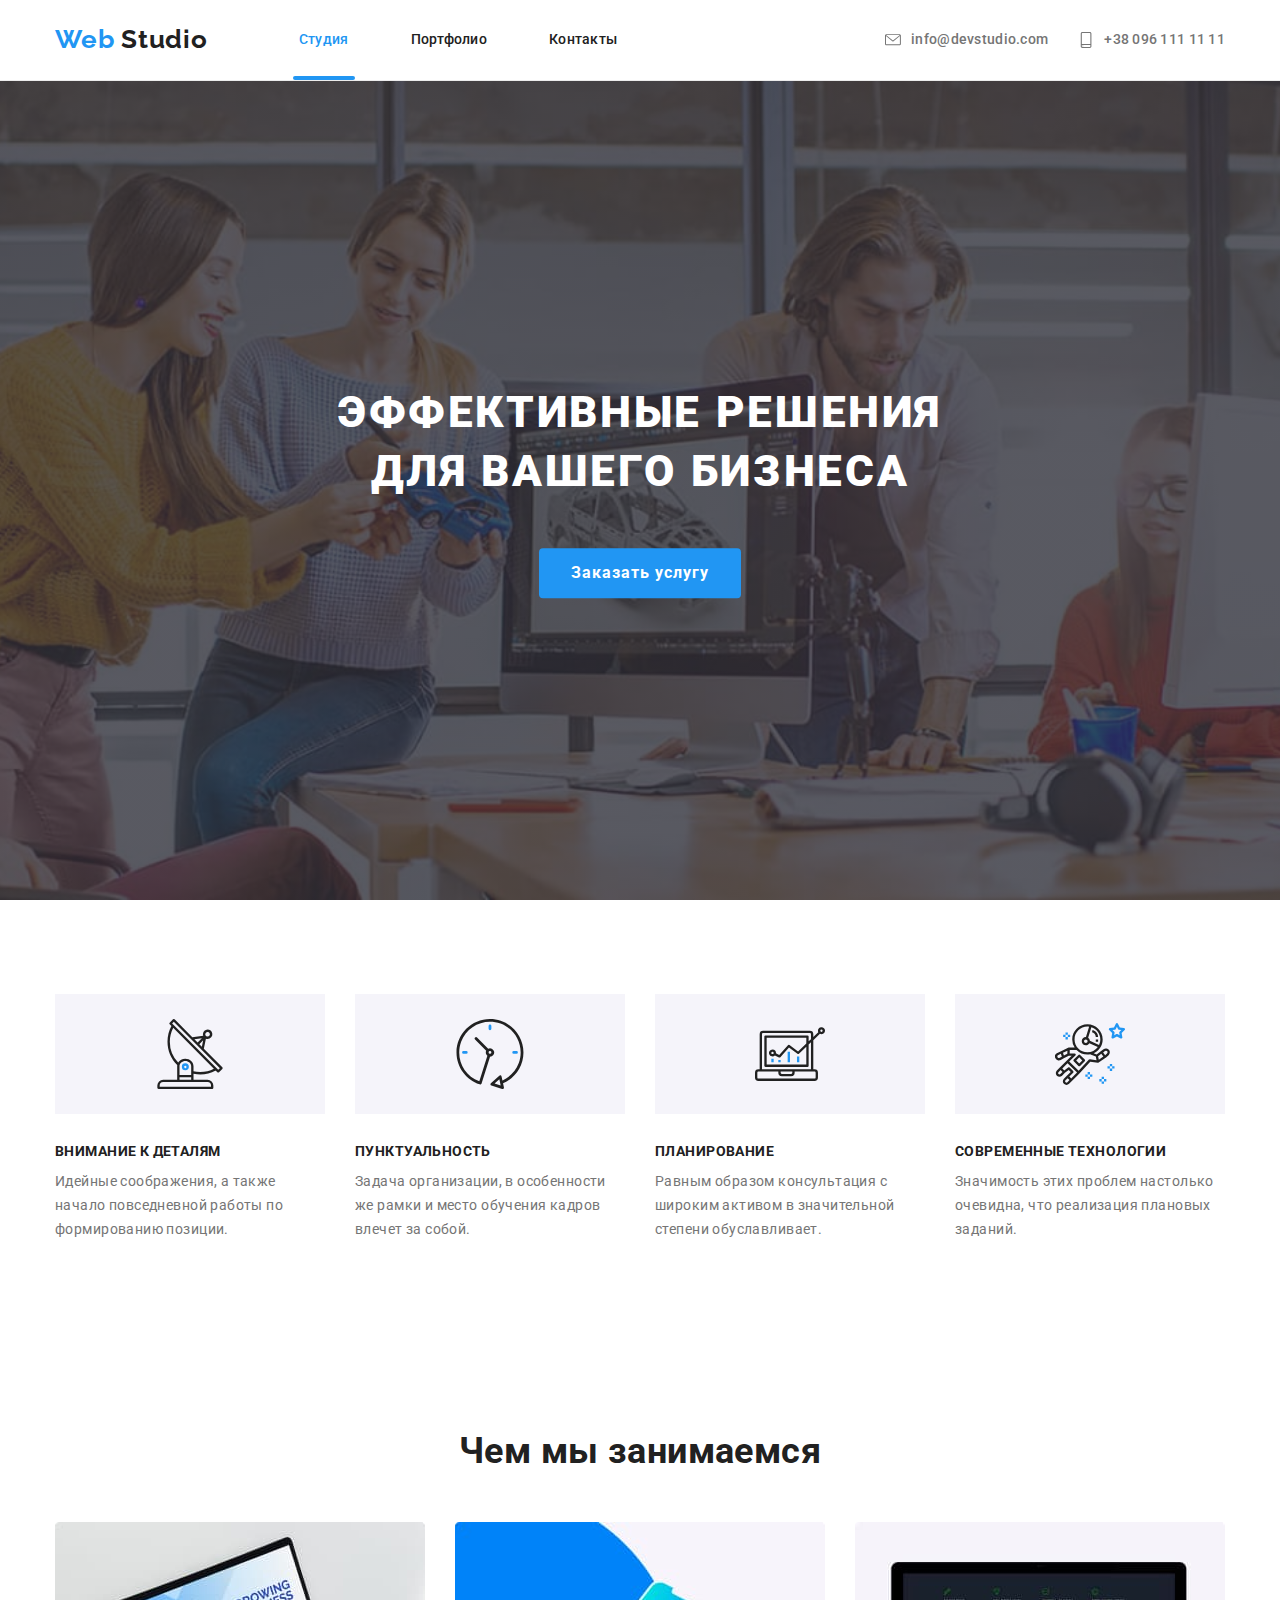
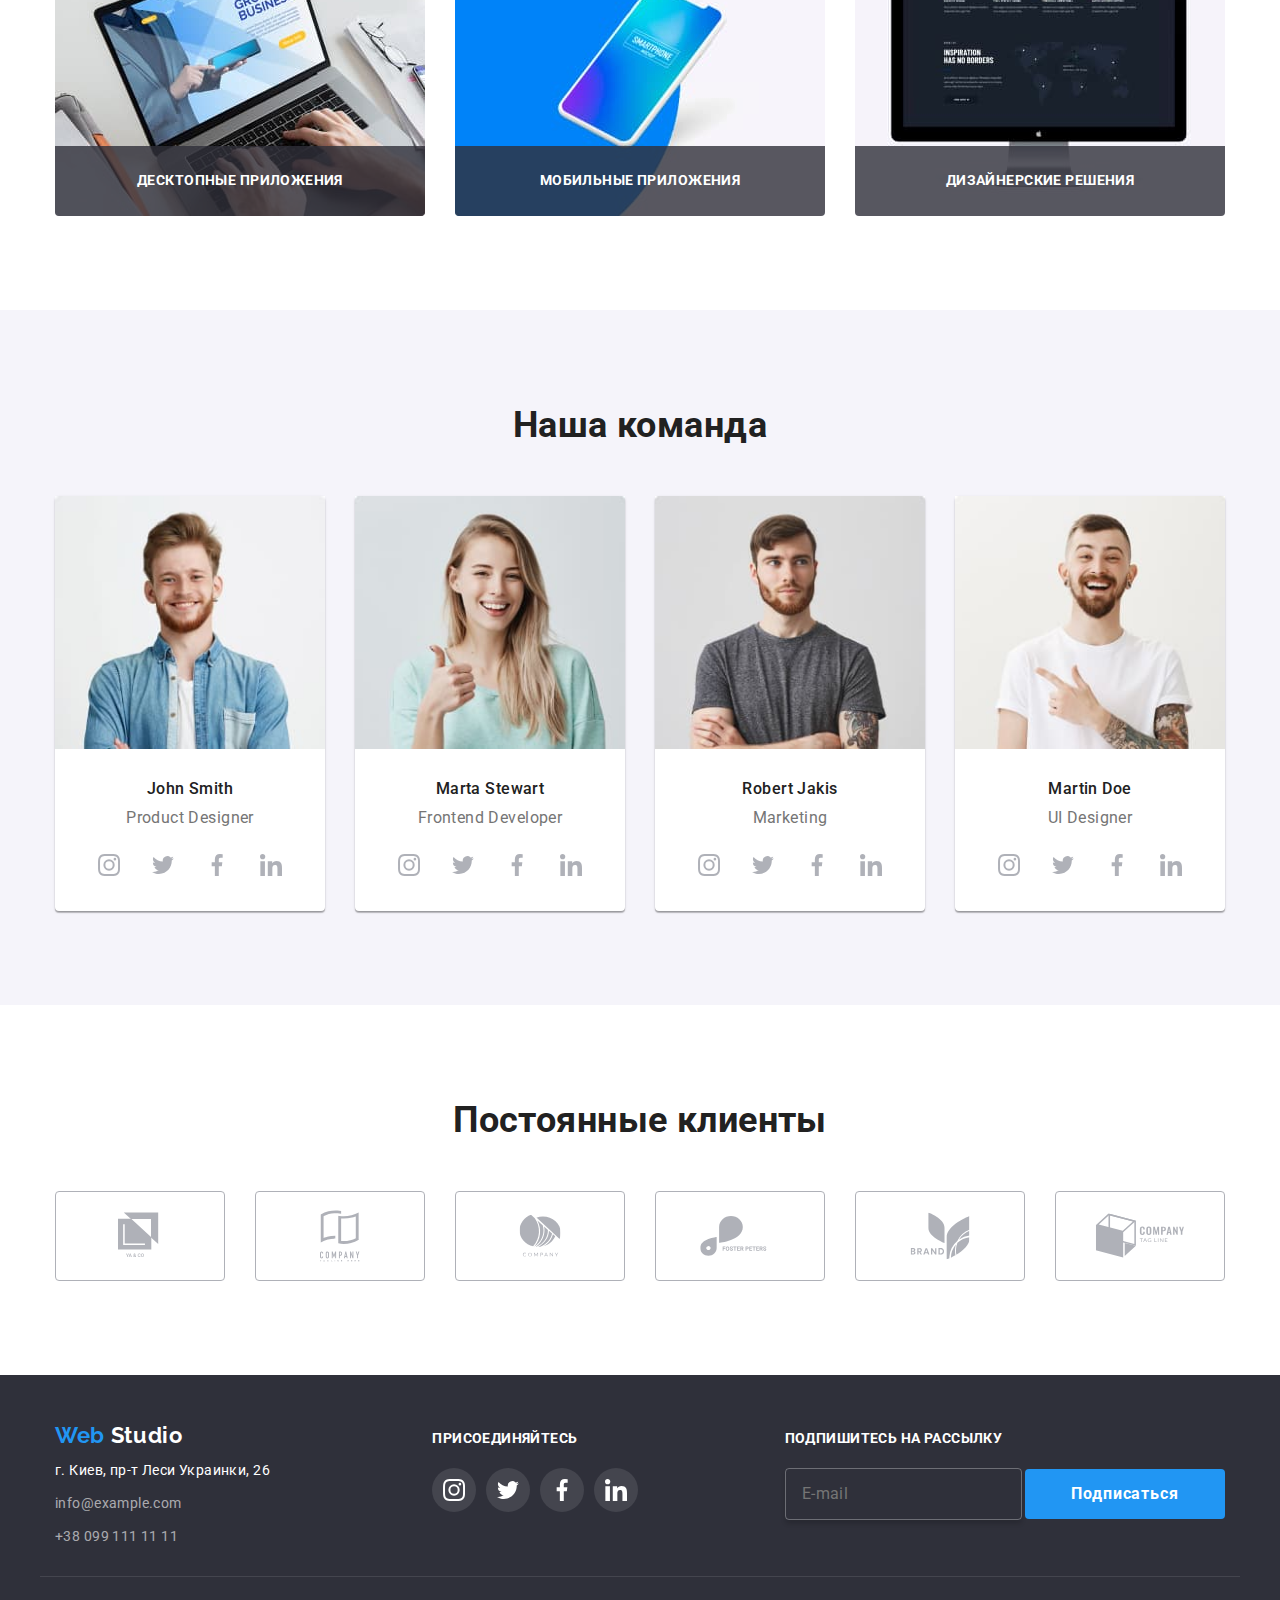
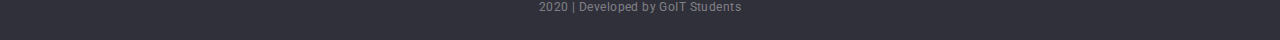
==== commit ced8ca6d: "making order  service form" ====
--- a/index.html
+++ b/index.html
@@ -565,6 +565,7 @@
           <!-- Соц. сети -->
           <div class="page-footer__item">
             <b class="subject white-text">Присоединяйтесь</b>
+
             <ul class="social-list">
               <li class="social-list__item">
                 <a
@@ -625,9 +626,9 @@
 
             <form class="form-subscribe">
               <input
-                class="form-subscribe__user-email input-text"
-                type="text"
-                name="user-email"
+                class="form-subscribe__input-text input-text"
+                type="email"
+                name="user-email-subscribe"
                 placeholder="E-mail"
               />
               <button
@@ -661,24 +662,87 @@
       })();
     </script>
 
-    <div class="backdrop is-hidden" data-modal data-modal-close>
+    <div class="backdrop is-hidden" data-modal>
       <div class="modal relative">
-        <h1>WINDOW</h1>
-        <p>lorem</p>
-        <p>
-          Lorem ipsum dolor sit amet consectetur adipisicing elit. Placeat autem
-          id sit aliquam sint consectetur voluptatibus ex officiis, possimus
-          odio, nulla consequuntur voluptas consequatur inventore blanditiis
-          alias fugit sunt assumenda omnis molestias laudantium. Cupiditate
-          vitae nesciunt expedita ipsum. Tempora consequuntur porro cumque
-          repellat quasi dolor at quidem! Veritatis natus neque animi doloribus
-          consequuntur odit, ipsa vero? Odit nisi quisquam dignissimos neque
-          laudantium nesciunt voluptatum rem. Accusantium illum doloribus
-          expedita dolorum labore ut aliquid. In, veniam quo reprehenderit
-          dolore illo cum omnis vel quasi quae exercitationem aliquid nemo quos
-          quaerat atque enim harum, fuga iure recusandae numquam possimus labore
-          repudiandae doloremque.
-        </p>
+        <form class="form-order-service">
+          <b class="form-order-service__subject"
+            >Оставьте свои данные, мы вам перезвоним</b
+          >
+          <label class="form-order-service__label relative">
+            <input
+              class="form-order-service__input-text input-text"
+              type="text"
+              name="customer-name"
+              placeholder=" "
+            />
+            <svg class="form-order-service__icon">
+              <use href="./images/svg-images.svg#form-name-icon"></use>
+            </svg>
+            <span class="form-order-service__label-text">Имя</span>
+          </label>
+
+          <label class="form-order-service__label relative">
+            <input
+              class="form-order-service__input-text input-text"
+              type="text"
+              name="customer-tel"
+              placeholder=" "
+            />
+            <svg class="form-order-service__icon">
+              <use href="./images/svg-images.svg#form-tel-icon"></use>
+            </svg>
+            <span class="form-order-service__label-text">Телефон</span>
+          </label>
+
+          <label class="form-order-service__label relative">
+            <input
+              class="form-order-service__input-text input-text"
+              type="text"
+              name="customer-email"
+              placeholder=" "
+            />
+            <svg class="form-order-service__icon">
+              <use href="./images/svg-images.svg#form-email-icon"></use>
+            </svg>
+            <span class="form-order-service__label-text">Почта</span>
+          </label>
+          <label class="form-order-service__label relative">
+            <textarea
+              class="form-order-service__input-text input-text textarea"
+              rows="5"
+              name="customer-comments"
+              placeholder=" "
+            ></textarea>
+            <span class="form-order-service__label-text textarea"
+              >Комментарий</span
+            >
+          </label>
+
+          <div class="policy-agreement">
+            <label class="checkbox">
+              <input
+                class="checkbox__native"
+                type="checkbox"
+                name="topic"
+                value="html"
+              />
+
+              <svg class="checkbox_icon accent-text">
+                <use href="./images/svg-images.svg#form-checkbox-icon"></use>
+              </svg>
+            </label>
+            <p class="policy-agreement__warning">
+              Соглашаюсь с рассылкой и принимаю
+              <a class="policy-agreement__rules-link" href="#">
+                условия договора</a
+              >
+            </p>
+          </div>
+
+          <button class="btn-accent accent-bg" type="submit">
+            Подписаться
+          </button>
+        </form>
 
         <button class="modal__close" data-modal-close>
           закрыть модальное окно
--- a/css/styles.css
+++ b/css/styles.css
@@ -218,16 +218,7 @@
   box-shadow: 0px 2px 2px rgba(0, 0, 0, 0.12), 0px 1px 2px rgba(0, 0, 0, 0.08),
     0px 3px 1px rgba(0, 0, 0, 0.1);
 }
-.input-text {
-  min-width: 358px;
-  padding: 15px 12px;
-  border-radius: 4px;
-  border: 1px solid rgba(255, 255, 255, 0.3);
-  box-shadow: 0px 4px 4px rgba(0, 0, 0, 0.15);
-  background-color: transparent;
-  color: rgba(255, 255, 255, 0.6);
-  font-size: 16px;
-}
+
 /* Акценты текста */
 .accent-hover {
   transition: color 250ms var(--b-cube);
@@ -427,7 +418,7 @@
 .page-footer .subject {
   display: block;
   margin-bottom: 21px;
-  font-weight: bold;
+  font-weight: 700;
   line-height: 1.14;
   text-transform: uppercase;
 }
@@ -712,6 +703,7 @@
 
   transition: opacity 250ms var(--b-cube);
 }
+
 .backdrop.is-hidden {
   opacity: 0;
   pointer-events: none;
@@ -725,9 +717,7 @@
   left: 50%;
   transform: translate(-50%, -50%);
 
-  min-height: 300px;
-  min-width: 400px;
-  padding: 15px;
+  padding: 40px;
 
   border-radius: 4px;
   background-color: var(--color-white);
@@ -769,3 +759,127 @@
 .modal__close::after {
   transform: translate(-50%, -50%) rotate(-45deg);
 }
+/**/
+/* forms */
+/**/
+.input-text {
+  border-radius: 4px;
+  background-color: transparent;
+  letter-spacing: 0.03em;
+}
+
+.checkbox {
+  position: relative;
+  display: block;
+  width: 15px;
+  height: 15px;
+  border: 2px solid var(--color-text-title);
+
+  border-radius: 2px;
+}
+.checkbox__native {
+  position: absolute;
+  width: 1px;
+  height: 1px;
+  margin: -1px;
+  border: 0;
+  padding: 0;
+  clip: rect(0 0 0 0);
+  overflow: hidden;
+}
+.checkbox_icon {
+  width: inherit;
+  height: inherit;
+  cursor: pointer;
+  margin-top: -2px;
+  margin-left: -2px;
+  opacity: 0;
+}
+.checkbox__native:checked ~ .checkbox_icon {
+  opacity: 1;
+}
+/* .form-subscribe {
+} */
+.form-subscribe__input-text {
+  padding: 15px 16px;
+
+  font-size: 16px;
+  line-height: 1.25;
+
+  color: rgba(255, 255, 255, 0.6);
+  border: 1px solid rgba(255, 255, 255, 0.3);
+  box-shadow: 0px 4px 4px rgba(0, 0, 0, 0.15);
+}
+/**/
+.form-order-service {
+  min-width: 448px;
+  text-align: center;
+}
+
+.form-order-service__subject {
+  font-size: 20px;
+  color: var(--color-text-title);
+}
+.form-order-service__label {
+  display: block;
+  padding-top: 28px;
+}
+.form-order-service__icon {
+  position: absolute;
+  top: 39px;
+  left: 16px;
+  width: 18px;
+  height: 18px;
+  fill: currentColor;
+  color: var(--color-text-title);
+
+  transition: color 250ms var(--b-cube);
+}
+.form-order-service__input-text {
+  width: 100%;
+  padding: 12px 18px 12px 42px;
+  border: 1px solid rgba(33, 33, 33, 0.2);
+}
+.form-order-service__input-text:focus ~ .form-order-service__label-text,
+.form-order-service__input-text:not(:placeholder-shown)
+  ~ .form-order-service__label-text {
+  transform: translate(-26px, calc(-17px - 100%));
+
+  font-size: 12px;
+  line-height: 1.17;
+  letter-spacing: 0.01em;
+
+  color: var(--color-accent);
+}
+.form-order-service__input-text:focus
+  ~ .form-order-service__label-text.textarea,
+.form-order-service__input-text:not(:placeholder-shown)
+  ~ .form-order-service__label-text.textarea {
+  transform: translate(0, calc(-17px - 100%));
+}
+.form-order-service__input-text:focus ~ .form-order-service__icon,
+.form-order-service__input-text:not(:placeholder-shown)
+  ~ .form-order-service__icon {
+  color: var(--color-accent);
+}
+.form-order-service__input-text.textarea {
+  padding: 12px 16px;
+  resize: none;
+}
+.form-order-service__label-text {
+  position: absolute;
+  top: 40px;
+  left: 42px;
+}
+.form-order-service__label-text.textarea {
+  left: 16px;
+}
+
+/* policy-agreement */
+.policy-agreement {
+}
+.policy-agreement__warning {
+  line-height: 1.71;
+}
+.policy-agreement__rules-link {
+}
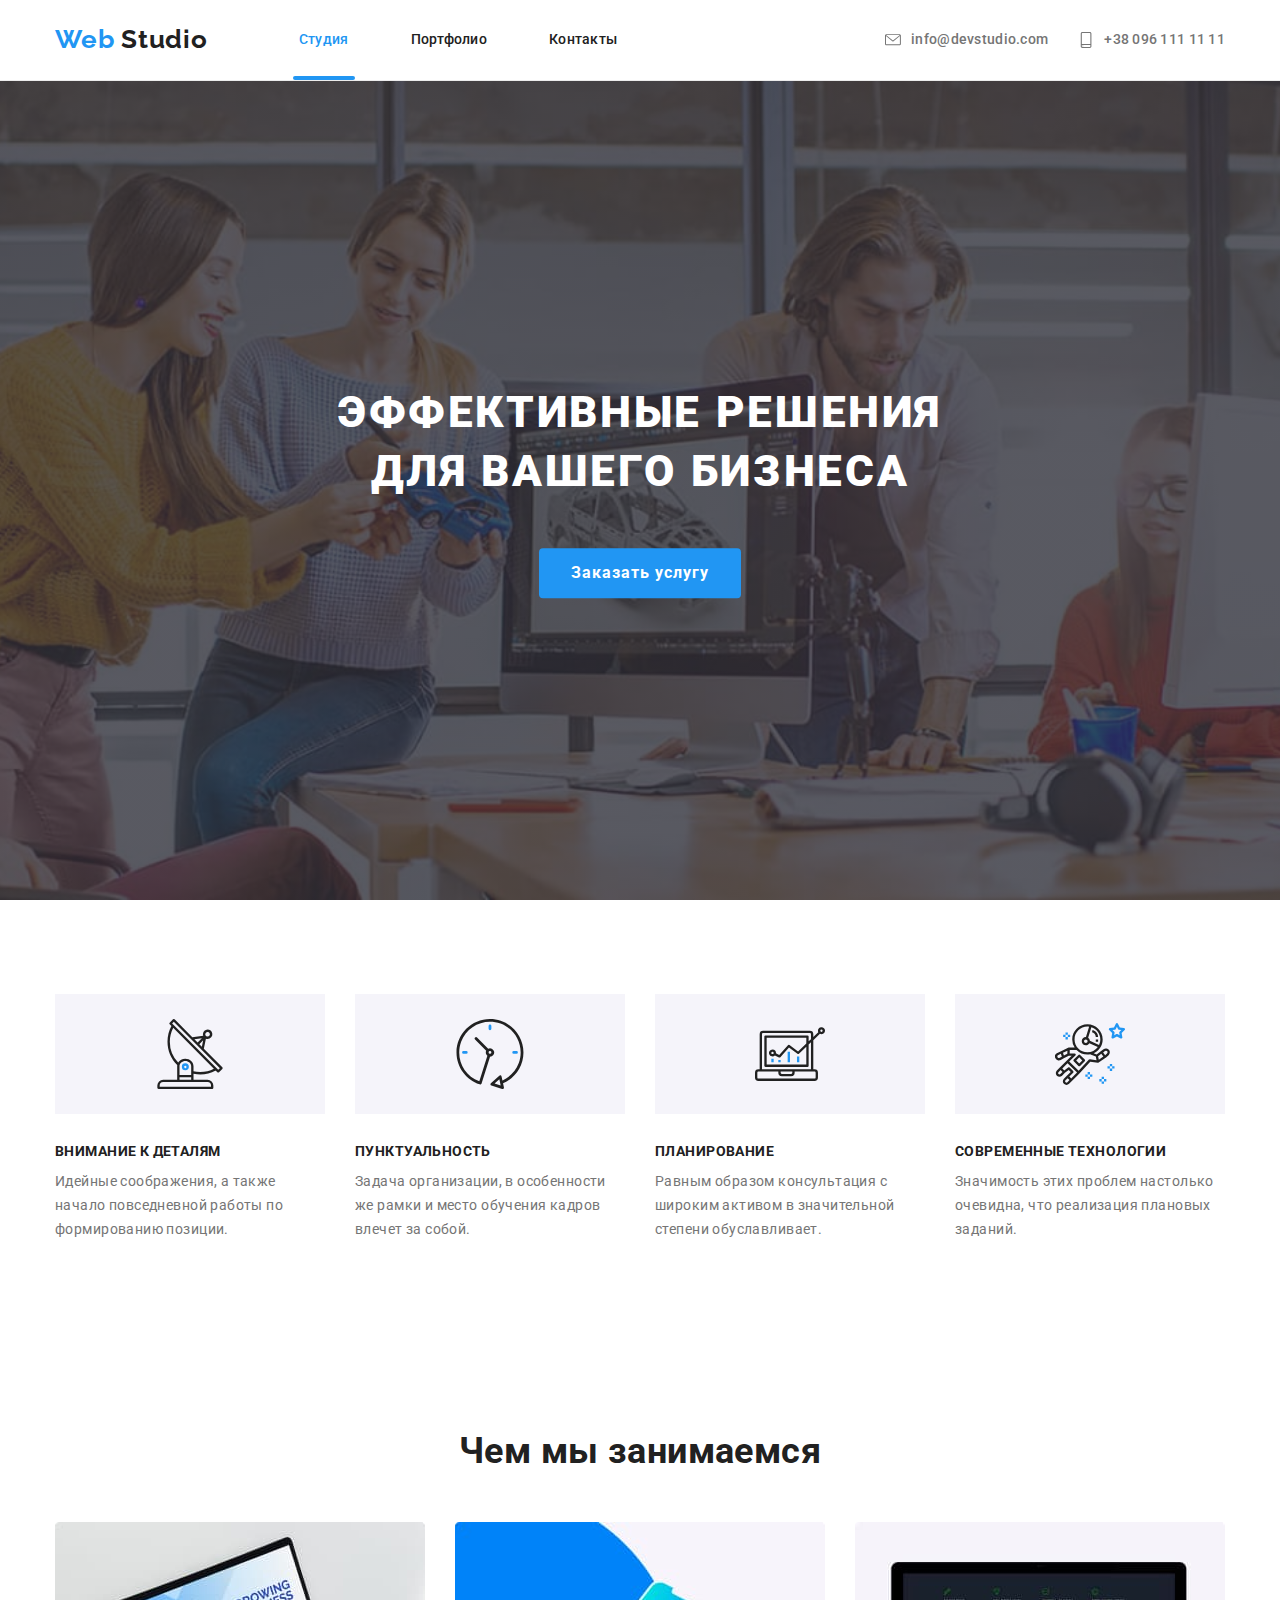
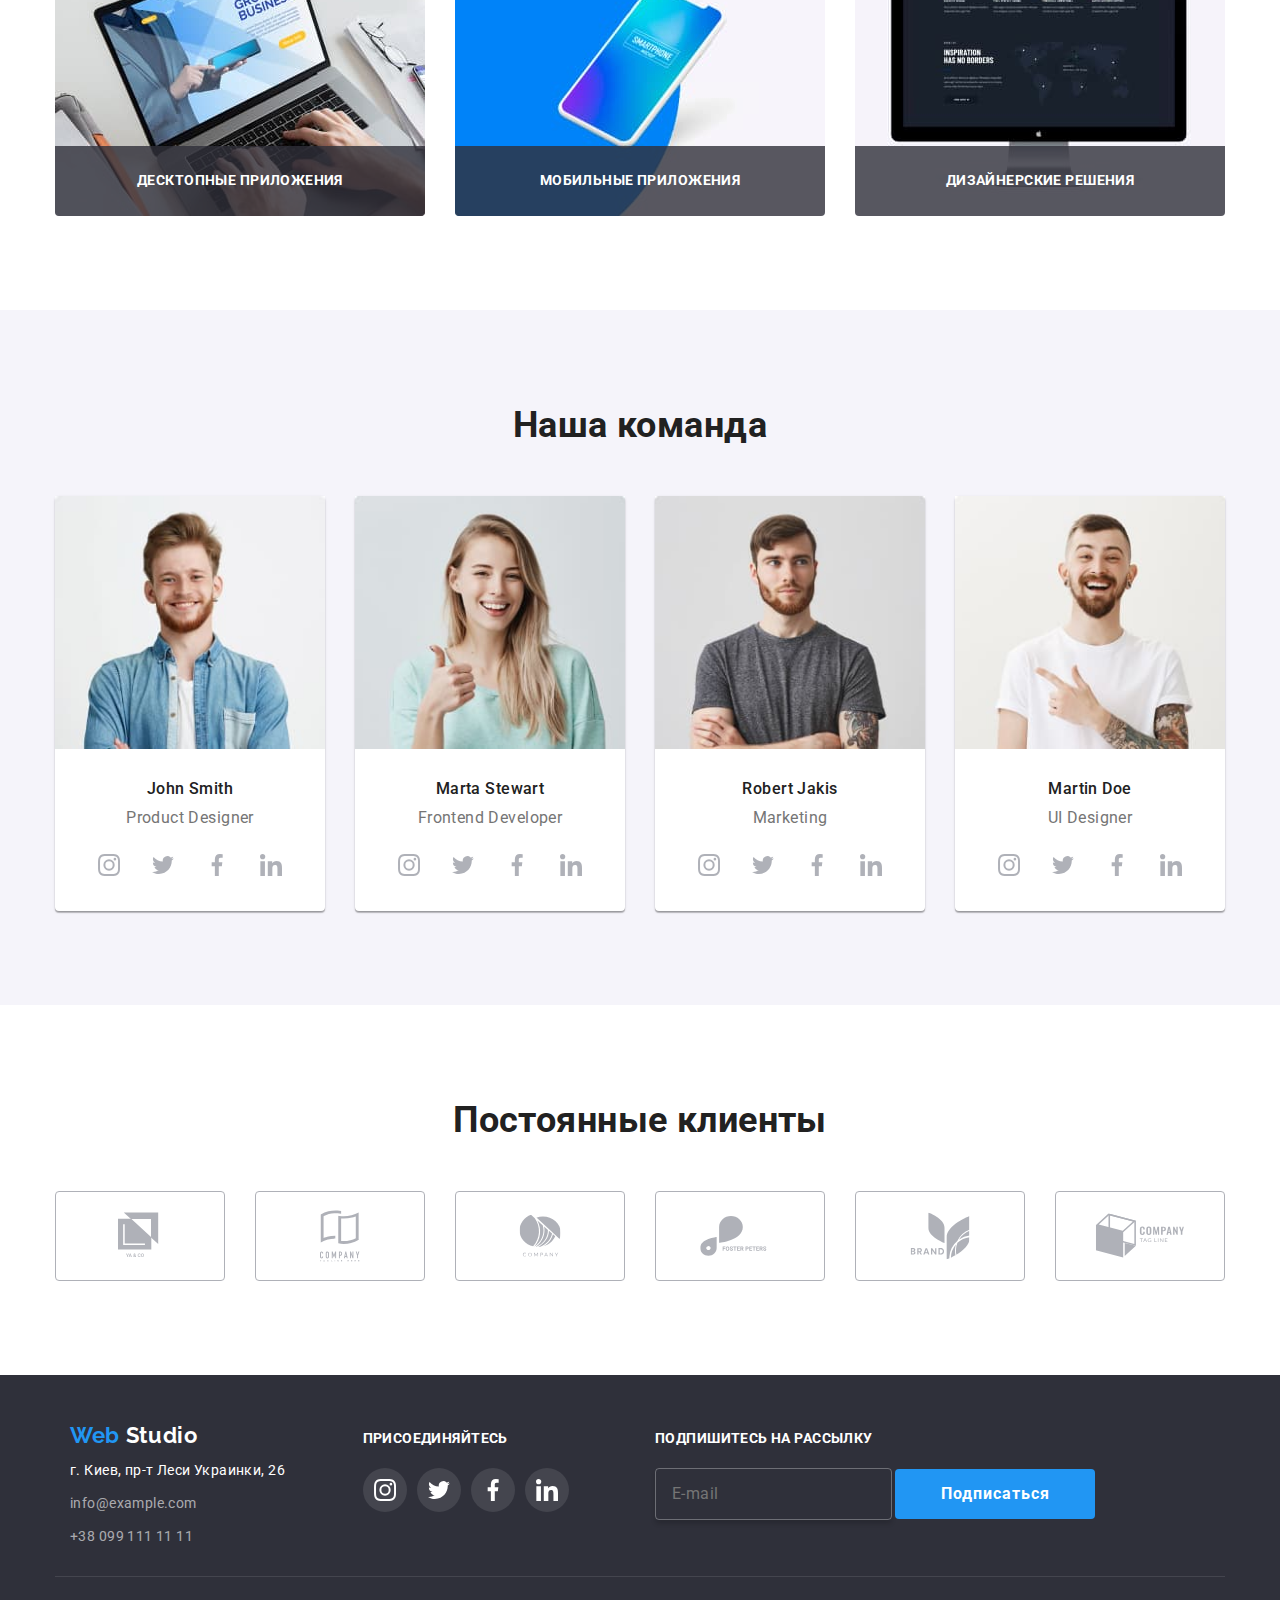
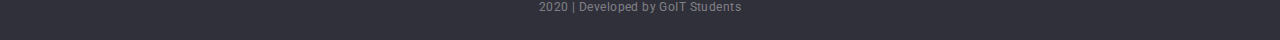
==== commit 0f34e5ed: "modify .page-footer__row > .page-footer__item" ====
--- a/index.html
+++ b/index.html
@@ -543,105 +543,108 @@
 
       <!-- Подвал -->
       <footer class="page-footer">
-        <div class="page-footer__row container">
-          <div class="page-footer__item">
-            <a class="logo" href="./index.html"
-              ><span class="accent-text">Web</span> Studio</a
-            >
-            <!-- Контактные данные -->
-            <address class="address">
-              <span class="white-text address-item"
-                >г. Киев, пр-т Леси Украинки, 26</span
-              >
-              <a class="address-item" href="mailto:info@devstudio.com"
-                >info@example.com</a
-              >
-              <a class="address-item" href="tel:+380961111111"
-                >+38 099 111 11 11</a
-              >
-            </address>
+        <div class="container">
+          <div class="page-footer__row">
+            <div class="page-footer__item">
+              <a class="logo" href="./index.html"
+                ><span class="accent-text">Web</span> Studio</a
+              >
+              <!-- Контактные данные -->
+              <address class="address">
+                <span class="white-text address-item"
+                  >г. Киев, пр-т Леси Украинки, 26</span
+                >
+                <a class="address-item" href="mailto:info@devstudio.com"
+                  >info@example.com</a
+                >
+                <a class="address-item" href="tel:+380961111111"
+                  >+38 099 111 11 11</a
+                >
+              </address>
+            </div>
+
+            <!-- Соц. сети -->
+            <div class="page-footer__item">
+              <b class="subject white-text">Присоединяйтесь</b>
+
+              <ul class="social-list">
+                <li class="social-list__item">
+                  <a
+                    class="page-footer__social social-list__link accent-bg-hover"
+                    href="#"
+                    aria-label="Инстаграм канал этого сайта"
+                  >
+                    <svg class="social-list__icon">
+                      <use
+                        href="./images/svg-images.svg#social-icon-instagram"
+                      ></use>
+                    </svg>
+                  </a>
+                </li>
+                <li class="social-list__item">
+                  <a
+                    class="page-footer__social social-list__link accent-bg-hover"
+                    href="#"
+                    aria-label="Твитер лента этого сайта"
+                    ><svg class="social-list__icon">
+                      <use
+                        href="./images/svg-images.svg#social-icon-twitter"
+                      ></use>
+                    </svg>
+                  </a>
+                </li>
+                <li class="social-list__item">
+                  <a
+                    class="page-footer__social social-list__link accent-bg-hover"
+                    href="#"
+                    aria-label="Фейсбук страничка этого сайта"
+                  >
+                    <svg class="social-list__icon">
+                      <use
+                        href="./images/svg-images.svg#social-icon-facebook"
+                      ></use>
+                    </svg>
+                  </a>
+                </li>
+                <li class="social-list__item">
+                  <a
+                    class="page-footer__social social-list__link accent-bg-hover"
+                    href="#"
+                    aria-label="Линкед ин профиль этого сайта"
+                  >
+                    <svg class="social-list__icon">
+                      <use
+                        href="./images/svg-images.svg#social-icon-linkedin"
+                      ></use>
+                    </svg>
+                  </a>
+                </li>
+              </ul>
+            </div>
+
+            <!-- Форма подписки  -->
+            <div class="page-footer__item">
+              <b class="subject white-text">Подпишитесь на рассылку</b>
+
+              <form class="form-subscribe">
+                <input
+                  class="form-subscribe__input-text input-text"
+                  type="email"
+                  name="user-email-subscribe"
+                  placeholder="E-mail"
+                />
+                <button
+                  class="form-subscribe__submit btn-accent accent-bg"
+                  type="submit"
+                >
+                  Подписаться
+                </button>
+              </form>
+            </div>
           </div>
-
-          <!-- Соц. сети -->
-          <div class="page-footer__item">
-            <b class="subject white-text">Присоединяйтесь</b>
-
-            <ul class="social-list">
-              <li class="social-list__item">
-                <a
-                  class="page-footer__social social-list__link accent-bg-hover"
-                  href="#"
-                  aria-label="Инстаграм канал этого сайта"
-                >
-                  <svg class="social-list__icon">
-                    <use
-                      href="./images/svg-images.svg#social-icon-instagram"
-                    ></use>
-                  </svg>
-                </a>
-              </li>
-              <li class="social-list__item">
-                <a
-                  class="page-footer__social social-list__link accent-bg-hover"
-                  href="#"
-                  aria-label="Твитер лента этого сайта"
-                  ><svg class="social-list__icon">
-                    <use
-                      href="./images/svg-images.svg#social-icon-twitter"
-                    ></use>
-                  </svg>
-                </a>
-              </li>
-              <li class="social-list__item">
-                <a
-                  class="page-footer__social social-list__link accent-bg-hover"
-                  href="#"
-                  aria-label="Фейсбук страничка этого сайта"
-                >
-                  <svg class="social-list__icon">
-                    <use
-                      href="./images/svg-images.svg#social-icon-facebook"
-                    ></use>
-                  </svg>
-                </a>
-              </li>
-              <li class="social-list__item">
-                <a
-                  class="page-footer__social social-list__link accent-bg-hover"
-                  href="#"
-                  aria-label="Линкед ин профиль этого сайта"
-                >
-                  <svg class="social-list__icon">
-                    <use
-                      href="./images/svg-images.svg#social-icon-linkedin"
-                    ></use>
-                  </svg>
-                </a>
-              </li>
-            </ul>
-          </div>
-          <!-- Форма подписки  -->
-          <div class="page-footer__item">
-            <b class="subject white-text">Подпишитесь на рассылку</b>
-
-            <form class="form-subscribe">
-              <input
-                class="form-subscribe__input-text input-text"
-                type="email"
-                name="user-email-subscribe"
-                placeholder="E-mail"
-              />
-              <button
-                class="form-subscribe__submit btn-accent accent-bg"
-                type="submit"
-              >
-                Подписаться
-              </button>
-            </form>
-          </div>
+          <!-- Копирайт -->
+          <p class="copyright">2020 | Developed by GoIT Students</p>
         </div>
-        <!-- Копирайт -->
-        <p class="copyright container">2020 | Developed by GoIT Students</p>
       </footer>
     </div>
 
--- a/css/styles.css
+++ b/css/styles.css
@@ -391,6 +391,14 @@
   justify-content: space-between;
   align-items: baseline;
 }
+.page-footer__item {
+  width: calc(25% - 30px);
+  margin-left: 15px;
+  margin-right: 15px;
+}
+.page-footer__item:last-child {
+  flex-grow: 1;
+}
 .page-footer__social {
   background-color: rgba(255, 255, 255, 0.1);
   color: var(--color-white);
@@ -812,7 +820,7 @@
 }
 /**/
 .form-order-service {
-  min-width: 448px;
+  min-width: 450px;
   text-align: center;
 }
 
@@ -826,7 +834,7 @@
 }
 .form-order-service__icon {
   position: absolute;
-  top: 39px;
+  top: 40px;
   left: 16px;
   width: 18px;
   height: 18px;
@@ -868,7 +876,7 @@
 }
 .form-order-service__label-text {
   position: absolute;
-  top: 40px;
+  top: 42px;
   left: 42px;
 }
 .form-order-service__label-text.textarea {
@@ -877,9 +885,18 @@
 
 /* policy-agreement */
 .policy-agreement {
+  display: flex;
+  align-items: center;
+  padding: 20px 11px 30px;
 }
 .policy-agreement__warning {
+  text-align: left;
+  padding-left: 9px;
   line-height: 1.71;
 }
 .policy-agreement__rules-link {
-}
+  white-space: nowrap;
+  text-decoration: underline;
+  text-transform: capitalize;
+  color: var(--color-accent);
+}
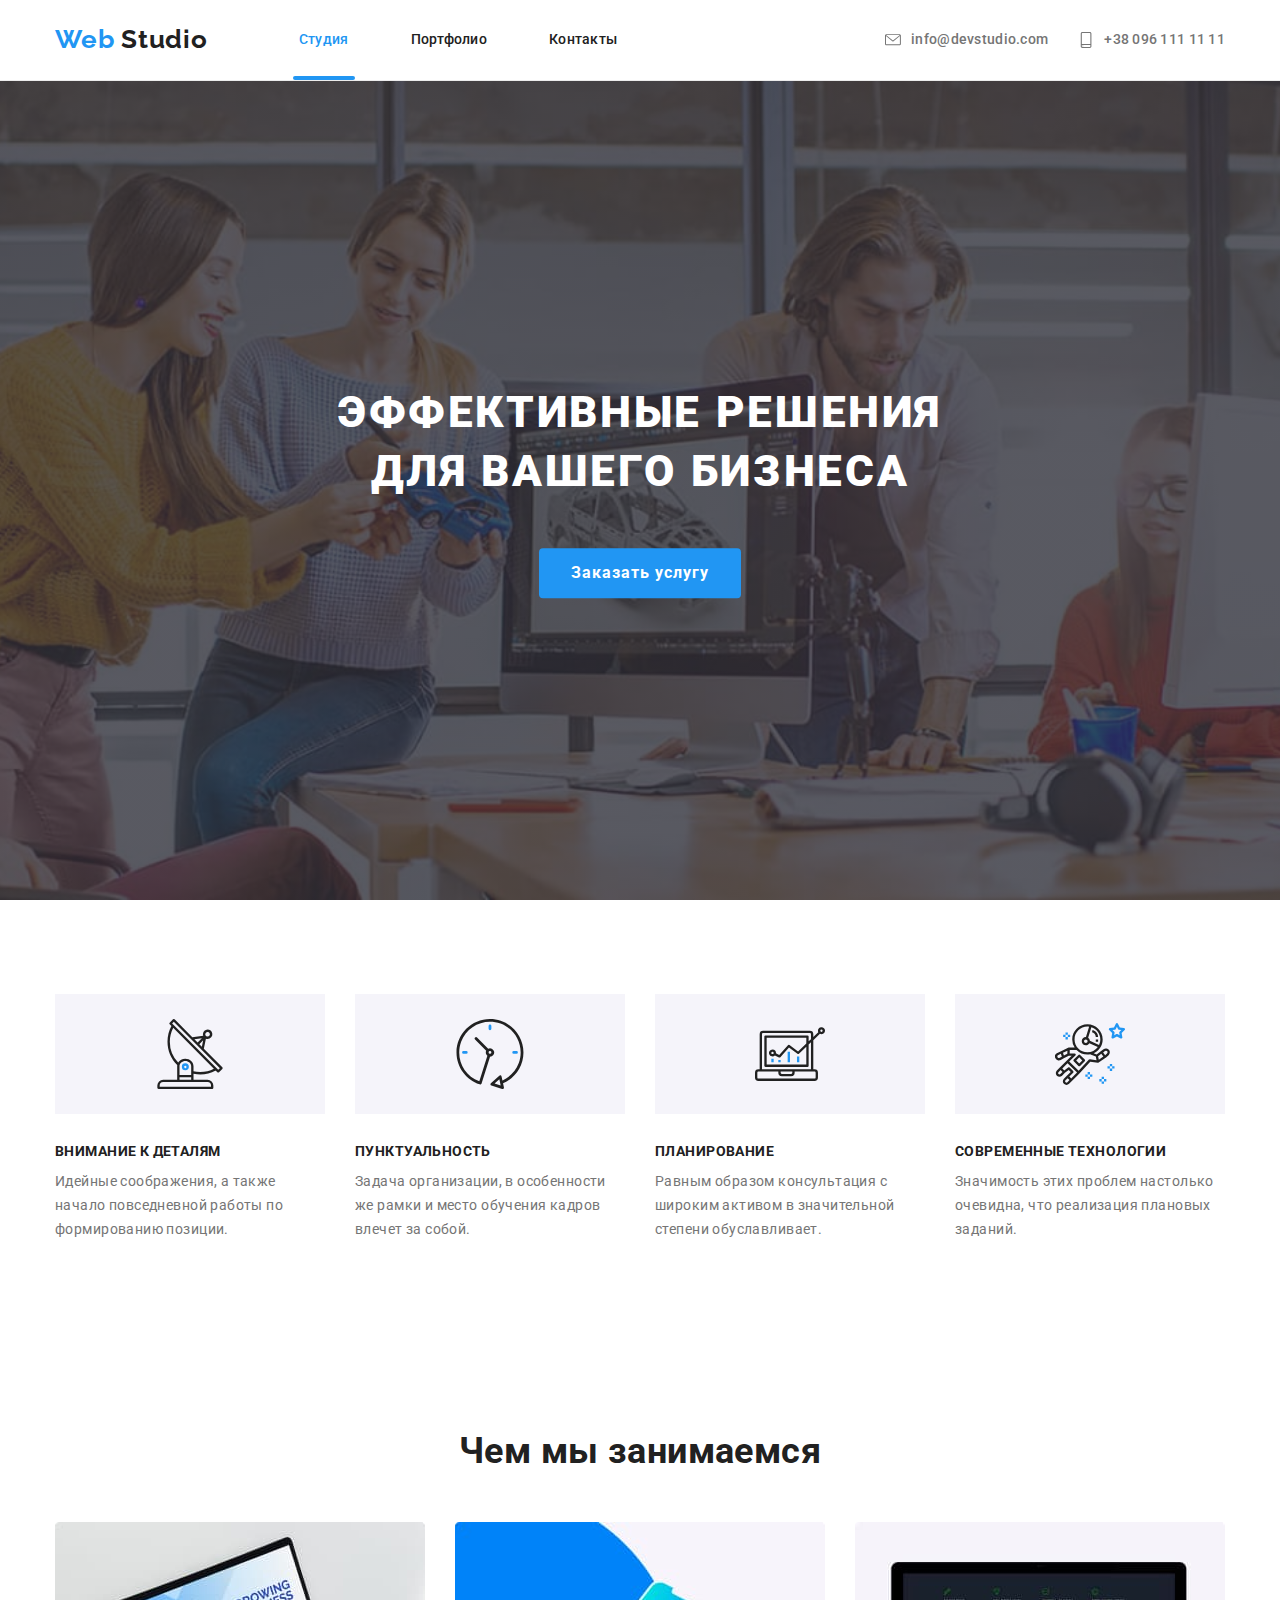
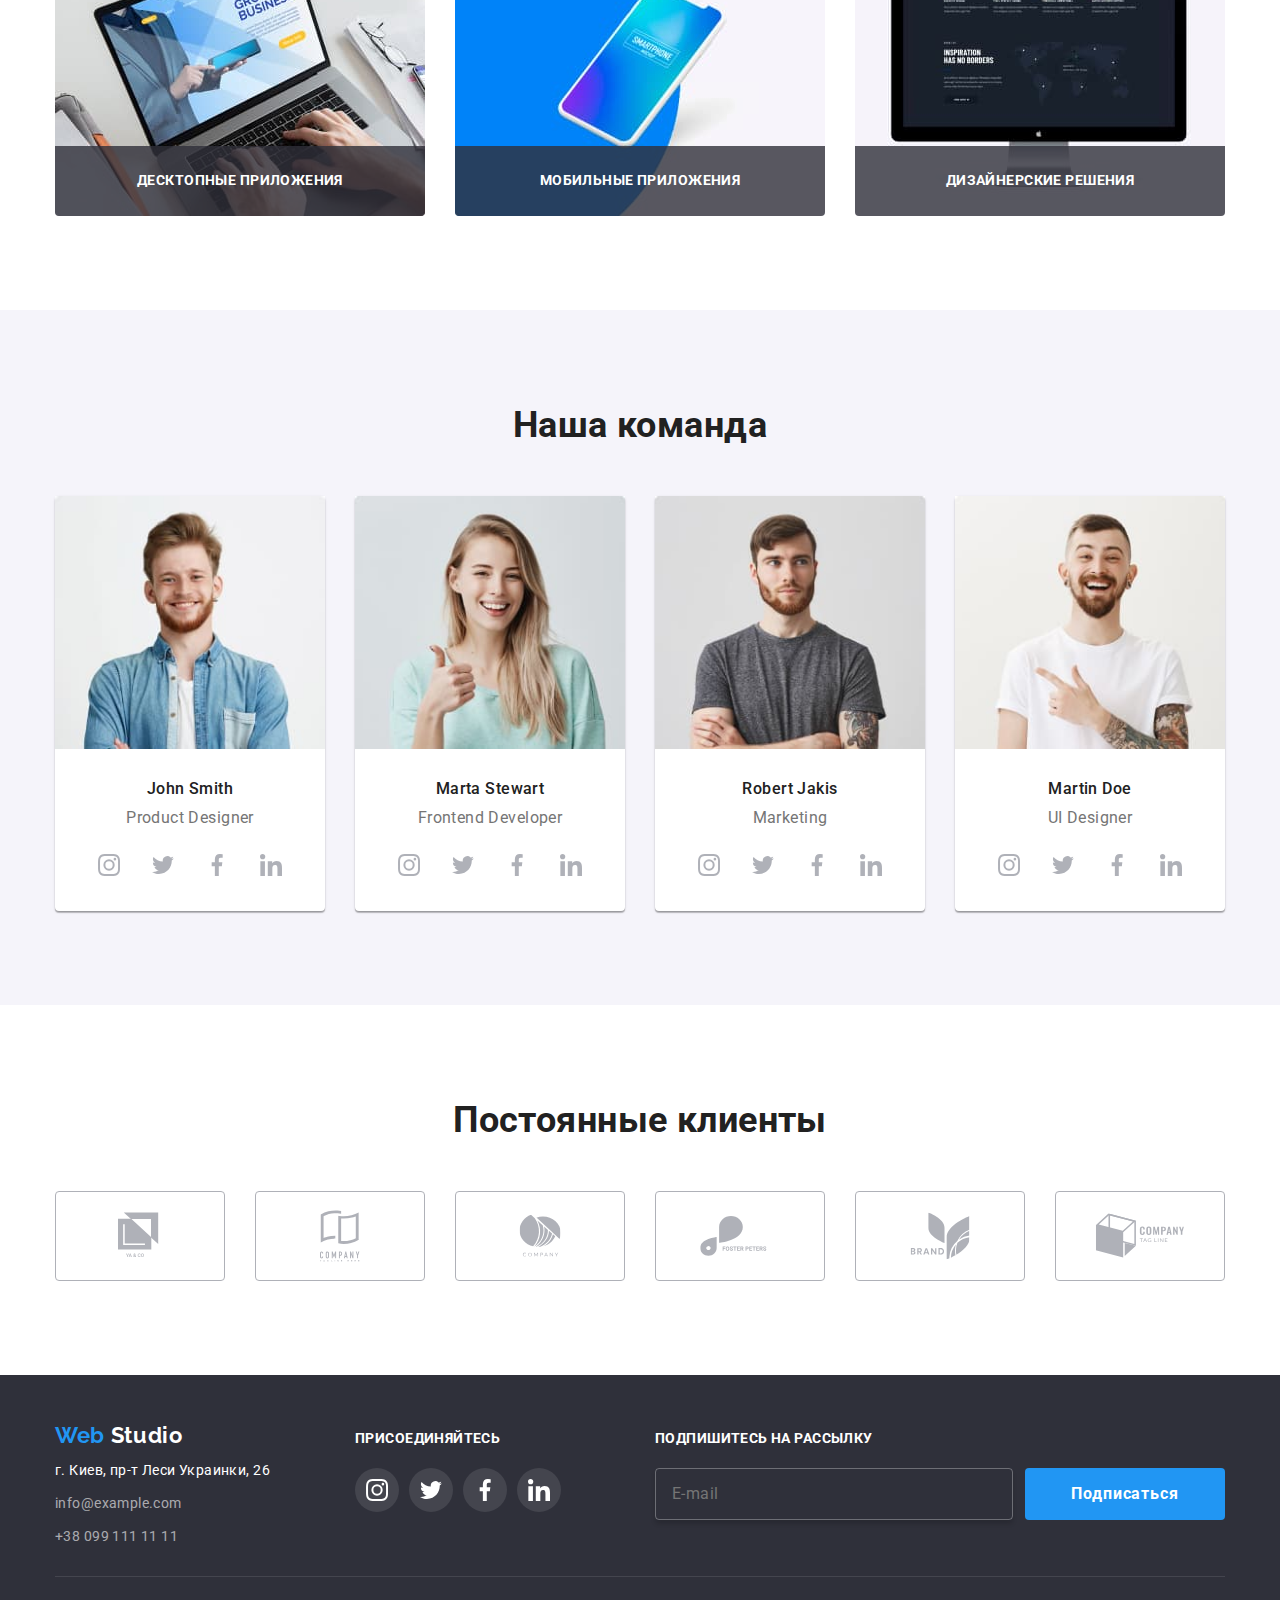
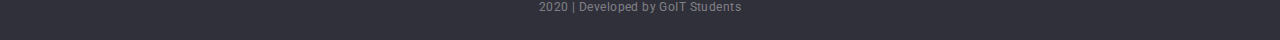
==== commit 18dc628d: "finalize .form-order-service" ====
--- a/index.html
+++ b/index.html
@@ -13,7 +13,7 @@
     <link rel="stylesheet" href="./css/styles.css" />
   </head>
 
-  <body class="page studio" data-no-scroll>
+  <body class="page studio">
     <div data-blur-wrapper>
       <!-- Шапка сайта -->
       <header class="page-header">
@@ -676,6 +676,8 @@
               class="form-order-service__input-text input-text"
               type="text"
               name="customer-name"
+              required
+              pattern="^[A-Za-zА-Яа-яЁёЇїІі\s]+$"
               placeholder=" "
             />
             <svg class="form-order-service__icon">
@@ -689,6 +691,8 @@
               class="form-order-service__input-text input-text"
               type="text"
               name="customer-tel"
+              required
+              pattern="^[0-9(_)\s\+\-]+$"
               placeholder=" "
             />
             <svg class="form-order-service__icon">
@@ -700,7 +704,7 @@
           <label class="form-order-service__label relative">
             <input
               class="form-order-service__input-text input-text"
-              type="text"
+              type="email"
               name="customer-email"
               placeholder=" "
             />
@@ -728,6 +732,7 @@
                 type="checkbox"
                 name="topic"
                 value="html"
+                required
               />
 
               <svg class="checkbox_icon accent-text">
--- a/css/styles.css
+++ b/css/styles.css
@@ -385,6 +385,8 @@
   background-color: var(--color-footer-background);
 }
 .page-footer__row {
+  margin-left: -15px;
+  margin-right: -15px;
   padding-top: 48px;
   padding-bottom: 28px;
   display: flex;
@@ -691,9 +693,6 @@
 /**/
 
 /* backdrop + modal */
-.no-scroll {
-  overflow: hidden;
-}
 .blur {
   filter: blur(3px);
   transition: filter 2000ms linear;
@@ -704,7 +703,6 @@
   left: 0;
   width: 100%;
   height: 100%;
-  overflow-y: auto;
   background-color: rgba(0, 0, 0, 0.5);
 
   opacity: 1;
@@ -760,12 +758,17 @@
   width: 15px;
   height: 2px;
   background-color: var(--color-text-title);
+  transition: transform 250ms var(--b-cube);
 }
 .modal__close::before {
   transform: translate(-50%, -50%) rotate(45deg);
 }
 .modal__close::after {
   transform: translate(-50%, -50%) rotate(-45deg);
+}
+.modal__close:hover::before,
+.modal__close:hover::after {
+  transform: translate(-50%, -50%) rotate(0);
 }
 /**/
 /* forms */
@@ -806,9 +809,17 @@
 .checkbox__native:checked ~ .checkbox_icon {
   opacity: 1;
 }
-/* .form-subscribe {
-} */
+.form-subscribe {
+  display: flex;
+  margin-left: -6px;
+  margin-right: -6px;
+}
 .form-subscribe__input-text {
+  flex-grow: 1;
+
+  margin-left: 6px;
+  margin-right: 6px;
+
   padding: 15px 16px;
 
   font-size: 16px;
@@ -817,6 +828,10 @@
   color: rgba(255, 255, 255, 0.6);
   border: 1px solid rgba(255, 255, 255, 0.3);
   box-shadow: 0px 4px 4px rgba(0, 0, 0, 0.15);
+}
+.form-subscribe__submit {
+  margin-left: 6px;
+  margin-right: 6px;
 }
 /**/
 .form-order-service {
@@ -848,6 +863,17 @@
   padding: 12px 18px 12px 42px;
   border: 1px solid rgba(33, 33, 33, 0.2);
 }
+
+.form-order-service__input-text:focus:invalid {
+  outline-color: orange;
+}
+
+.form-order-service__input-text:focus:invalid ~ .form-order-service__icon,
+.form-order-service__input-text:not(:placeholder-shown):invalid
+  ~ .form-order-service__icon {
+  color: orange;
+}
+
 .form-order-service__input-text:focus ~ .form-order-service__label-text,
 .form-order-service__input-text:not(:placeholder-shown)
   ~ .form-order-service__label-text {
@@ -858,7 +884,11 @@
   letter-spacing: 0.01em;
 
   color: var(--color-accent);
-}
+  animation-name: move-label;
+  animation-duration: 250ms;
+  animation-timing-function: var(--b-cubic);
+}
+
 .form-order-service__input-text:focus
   ~ .form-order-service__label-text.textarea,
 .form-order-service__input-text:not(:placeholder-shown)
@@ -882,7 +912,14 @@
 .form-order-service__label-text.textarea {
   left: 16px;
 }
-
+@keyframes move-label {
+  0% {
+    color: transparent;
+  }
+  100% {
+    color: var(--color-accent);
+  }
+}
 /* policy-agreement */
 .policy-agreement {
   display: flex;
